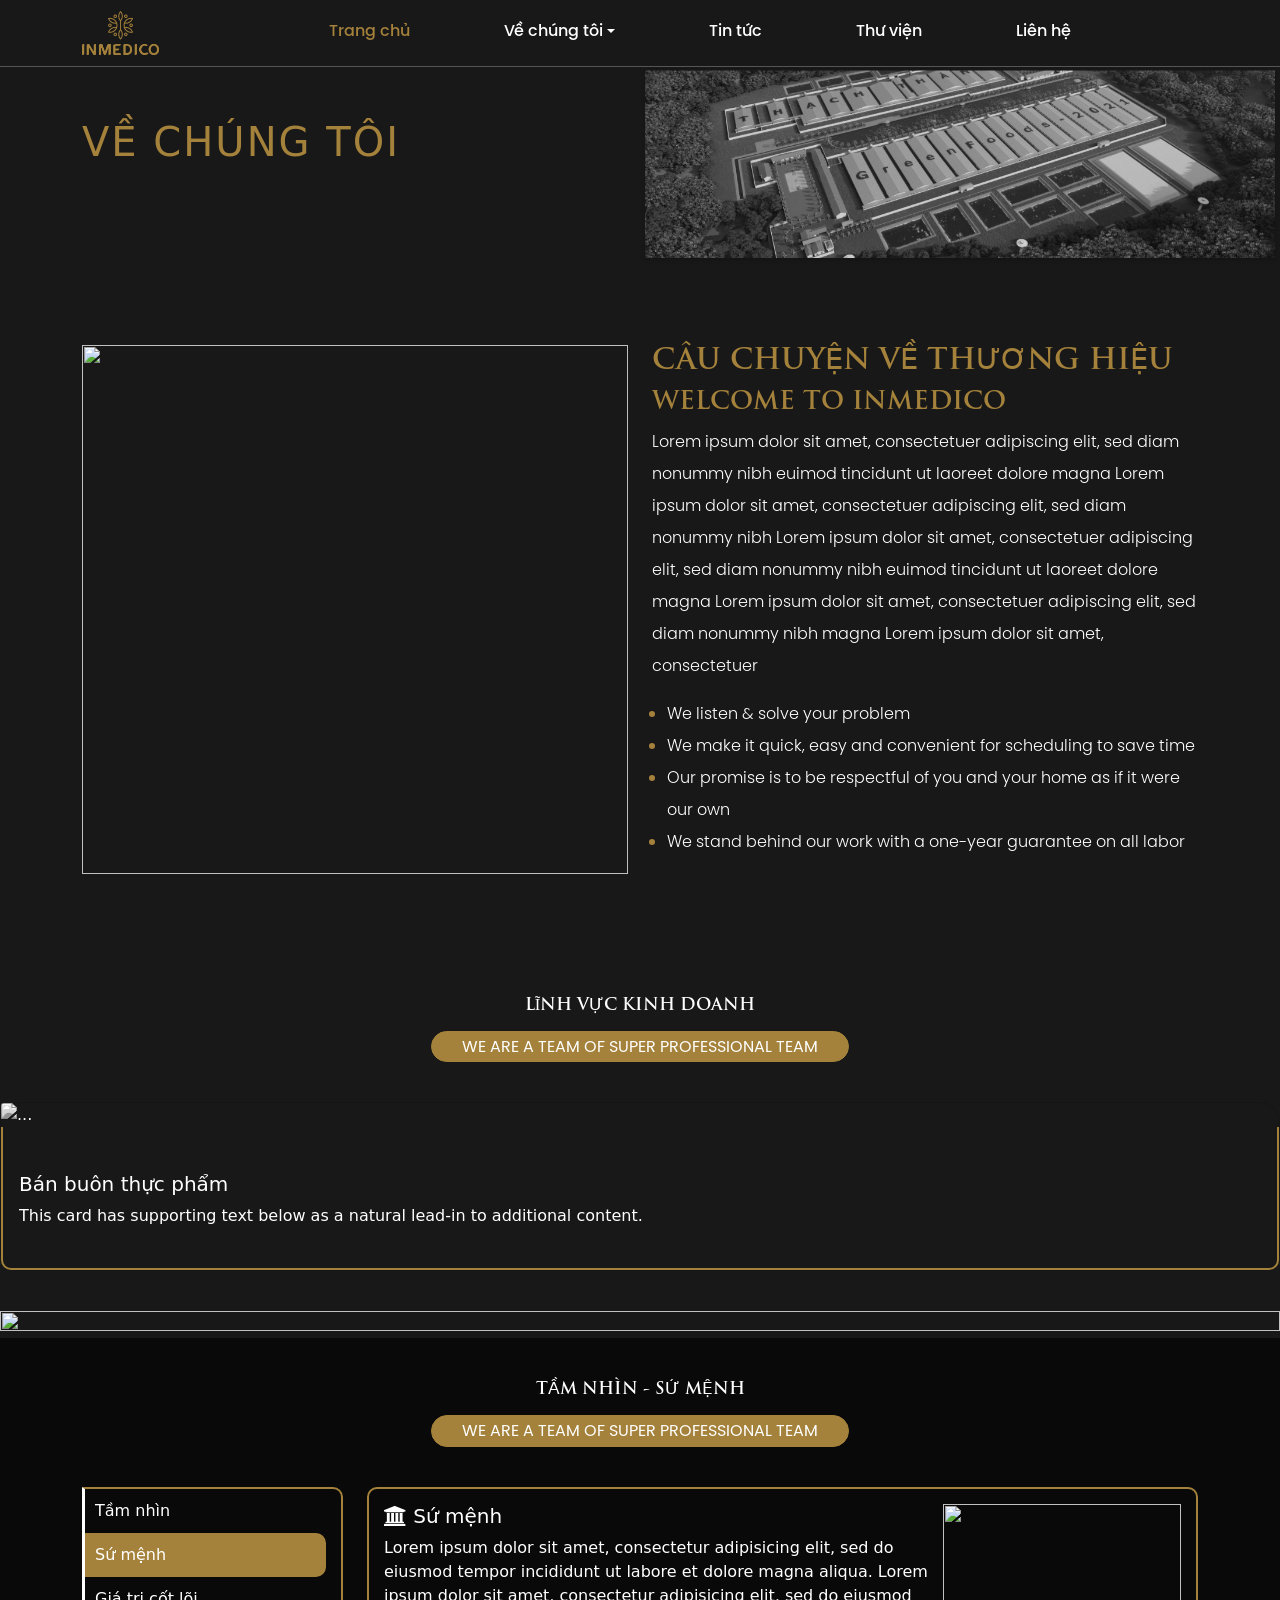
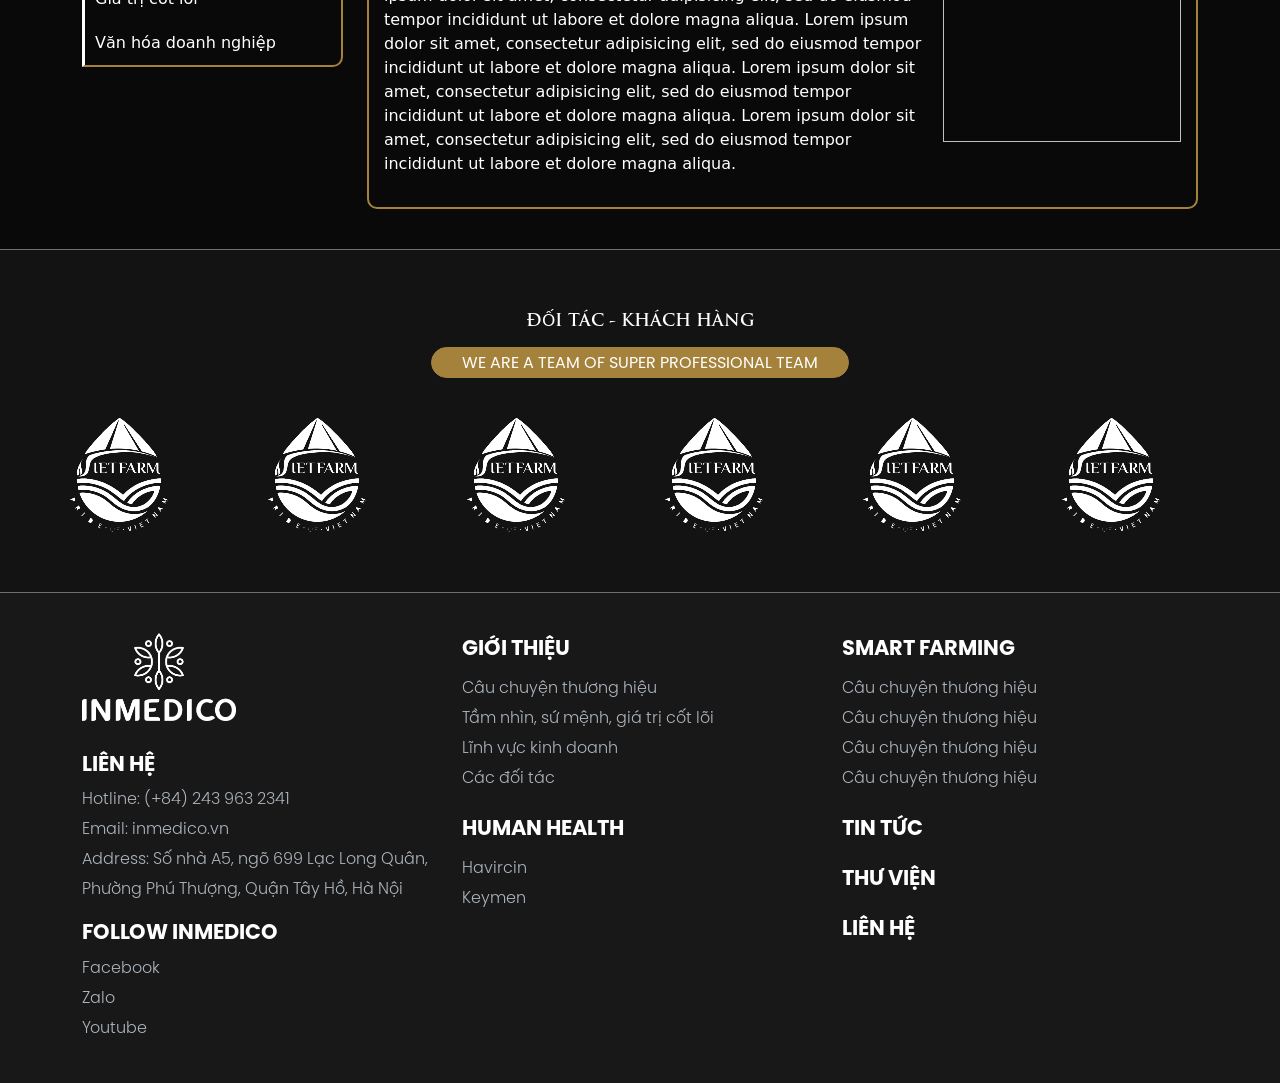
==== about.html @ ec713016 "Add files via upload" ====
<!DOCTYPE html>
<html lang="vi">
<head>
	<title>Inmedico</title>
	<meta charset="utf-8">
	<meta name="viewport" content="width=device-width, initial-scale=1, shrink-to-fit=no">

	<link href="css/bootstrap.min.css" rel="stylesheet" type="text/css" />
	<link href="css/font-awesome.css" rel="stylesheet" type="text/css" />  
	<link href="css/swiper-bundle.min.css" rel="stylesheet" type="text/css" />
	<link href="css/menu-clean.css" rel="stylesheet" type="text/css" />
	<link href="css/slick.css" rel="stylesheet" type="text/css" />
	<link href="css/style.css" rel="stylesheet" type="text/css" />
</head>

<body>

	<header>
		<section class="">
			<nav id="main-nav">
				<div class="container">
					<div class="row">

						<div class="col-md-2">
							<input id="main-menu-state" type="checkbox">
							<label class="main-menu-btn" for="main-menu-state">
								<span class="main-menu-btn-icon"></span>
							</label>
							<h1 class="nav-brand"><a href="#" class="text-white"><img src="images/logo.png" alt=""></a></h1>
						</div>

						<div class="col-md-10">
							<ul id="main-menu" class="sm sm-clean">
								<li class="current-menu-item"><a href="#!">Trang chủ</a></li>
								<li>
									<a href="#!">Về chúng tôi</a>
									<ul>
										<li><a href="#!">Thương hiệu</a></li>
										<li><a href="#!">Giá trị cốt lõi</a></li>
										<li><a href="#!">Lĩnh vực</a></li>
										<li><a href="#!">Đối tác</a></li>
									</ul>
								</li>     
								<li>
									<a href="#!">Tin tức</a>
								</li>
								<li><a href="#!">Thư viện</a></li>
								<li><a href="#!">Liên hệ</a></li>
							</ul>
						</div>
					</div>
				</div>
			</nav>    
		</section>
		<div class="clear"></div>
		<!-- End menu -->    
	</header>

	<main> 
		<section class="title-category">
			<div class="title-category-text">			
				<div class="container">					
					<h1>Về chúng tôi</h1>
				</div>
			</div>
			<div class="img-title"><img src="css/images/bg-about.png"></div>
		</section>
		<div class="clear"></div>
		<!-- End title-category -->

		<section class="box-about">
			<div class="container">
				<div class="row">
					<div class="col-md-6">
						<img src="images/img-about.png">
					</div>
					<div class="col-md-6">
						<h2>CÂU CHUYỆN VỀ THƯƠNG HIỆU</h2>
						<h3>WELCOME TO INMEDICO</h3>
						<p>
							Lorem ipsum dolor sit amet, consectetuer adipiscing elit, sed diam nonummy nibh euimod tincidunt ut laoreet dolore magna Lorem ipsum dolor sit amet, consectetuer adipiscing elit, sed diam nonummy nibh Lorem ipsum dolor sit amet, consectetuer adipiscing elit, sed diam nonummy nibh euimod tincidunt ut laoreet dolore magna Lorem ipsum dolor sit amet, consectetuer adipiscing elit, sed diam nonummy nibh magna Lorem ipsum dolor sit amet, consectetuer
						</p>
						<ul>
							<li>We listen & solve your problem</li>
							<li>We make it quick, easy and convenient for scheduling to save time</li>
							<li>Our promise is to be respectful of you and your home as if it were our own</li>
							<li>We stand behind our work with a one-year guarantee on all labor</li>
						</ul>
					</div>
				</div>
			</div>
		</section>
		<!-- End box-about -->

		<section class="box-lvkd">
			<div class="jumbotron-h">
				<div class="about">Lĩnh vực kinh doanh</div>
				<div class="title2">
					<div class="h5">WE are a TEAM OF SUPER PROFESSIONAL TEAM</div>
				</div>
			</div>	
			<div class="slide-lvkd">
				<div class="swiper mySwipercard-lvkd">
					<div class="swiper-wrapper">  
						<div class="swiper-slide">
							<div class="card h-100">								
								<img src="images/Veganic-Farming.png" class="card-img-top" alt="...">
								<div class="card-body">	
									<div class="img-body">
										<img src="css/images/Rectangle-362.png">
									</div>									
									<h5 class="card-title text-1line">Bán buôn thực phẩm</h5>
									<div class="card-text text-2line"><p>This card has supporting text below as a natural lead-in to additional content.</p></div>
								</div>
								<div class="card-footer"></div>
							</div>
						</div>
						<div class="swiper-slide">
							<div class="card h-100">								
								<img src="images/Veganic-Farming.png" class="card-img-top" alt="...">
								<div class="card-body">	
									<div class="img-body">
										<img src="css/images/Rectangle-362.png">
									</div>									
									<h5 class="card-title text-1line">Bán buôn thực phẩm</h5>
									<div class="card-text text-2line"><p>This card has supporting text below as a natural lead-in to additional content.</p></div>
								</div>
								<div class="card-footer"></div>
							</div>
						</div>          
						<div class="swiper-slide">
							<div class="card h-100">								
								<img src="images/Veganic-Farming.png" class="card-img-top" alt="...">
								<div class="card-body">	
									<div class="img-body">
										<img src="css/images/Rectangle-362.png">
									</div>									
									<h5 class="card-title text-1line">Bán buôn thực phẩm</h5>
									<div class="card-text text-2line"><p>This card has supporting text below as a natural lead-in to additional content.</p></div>
								</div>
								<div class="card-footer"></div>
							</div>
						</div>
						<div class="swiper-slide">
							<div class="card h-100">								
								<img src="images/Veganic-Farming.png" class="card-img-top" alt="...">
								<div class="card-body">	
									<div class="img-body">
										<img src="css/images/Rectangle-362.png">
									</div>									
									<h5 class="card-title text-1line">Nông nghiệp, Thực phẩm sạch</h5>
									<div class="card-text text-2line"><p>This card has supporting text below as a natural lead-in to additional content.</p></div>
								</div>
								<div class="card-footer"></div>
							</div>
						</div>
						<div class="swiper-slide">
							<div class="card h-100">								
								<img src="images/Veganic-Farming.png" class="card-img-top" alt="...">
								<div class="card-body">	
									<div class="img-body">
										<img src="css/images/Rectangle-362.png">
									</div>									
									<h5 class="card-title text-1line">Trồng cây lấy quả chứa dầu</h5>
									<div class="card-text text-2line"><p>This card has supporting text below as a natural lead-in to additional content.</p></div>
								</div>
								<div class="card-footer"></div>
							</div>
						</div>
						<div class="swiper-slide">
							<div class="card h-100">								
								<img src="images/Veganic-Farming.png" class="card-img-top" alt="...">
								<div class="card-body">	
									<div class="img-body">
										<img src="css/images/Rectangle-362.png">
									</div>									
									<h5 class="card-title text-1line">Hoạt động dịch vụ trồng trọt</h5>
									<div class="card-text text-2line"><p>This card has supporting text below as a natural lead-in to additional content.</p></div>
								</div>
								<div class="card-footer"></div>
							</div>
						</div>
						<div class="swiper-slide">
							<div class="card h-100">								
								<img src="images/Veganic-Farming.png" class="card-img-top" alt="...">
								<div class="card-body">	
									<div class="img-body">
										<img src="css/images/Rectangle-362.png">
									</div>									
									<h5 class="card-title text-1line">Trồng cây lâu năm khác</h5>
									<div class="card-text text-2line"><p>This card has supporting text below as a natural lead-in to additional content.</p></div>
								</div>
								<div class="card-footer"></div>
							</div>
						</div>
					</div>
				</div>
			</div>
		</section>
		<!-- End box-lvkd -->

		<section class="box-banner-about-1">
			<img src="css/images/about-doingu.jpg">
		</section>

		<section class="box-tnsm">
			<div class="container">
				<div class="jumbotron-h">
					<div class="about">TẦM NHÌN - sứ MỆNH</div>
					<div class="title2">
						<div class="h5">WE are a TEAM OF SUPER PROFESSIONAL TEAM</div>
					</div>
				</div>
				<div class="main-tnsm">
					<div class="row">

						<div class="col-md-3">
							<div class="list-title" role="tablist">
								<a data-bs-toggle="tab" href="#tabmenu0">Tầm nhìn</a>
								<a class="active" data-bs-toggle="tab" href="#tabmenu1">Sứ mệnh</a>
								<a data-bs-toggle="tab" href="#tabmenu2">Giá trị cốt lõi</a>
								<a data-bs-toggle="tab" href="#tabmenu3">Văn hóa doanh nghiệp</a>
							</div>
						</div>

						<div class="col-md-9">
							<div class="tab-content">
								<div id="tabmenu0" class="tab-pane fade">
									<div class="tab-pane-item">									
										<h5><i class="fa fa-university"></i> Tầm nhìn</h5>
										<p>Lorem ipsum dolor sit amet, consectetur adipisicing elit, sed do eiusmod tempor incididunt ut labore et dolore magna aliqua. Lorem ipsum dolor sit amet, consectetur adipisicing elit, sed do eiusmod tempor incididunt ut labore et dolore magna aliqua. Lorem ipsum dolor sit amet, consectetur adipisicing elit, sed do eiusmod tempor incididunt ut labore et dolore magna aliqua. Lorem ipsum dolor sit amet, consectetur adipisicing elit, sed do eiusmod tempor incididunt ut labore et dolore magna aliqua. Lorem ipsum dolor sit amet, consectetur adipisicing elit, sed do eiusmod tempor incididunt ut labore et dolore magna aliqua.</p>
									</div>
									<div class="tab-pane-item">
										<figure>
											<img src="images/y-nghia-cua-company.png">
										</figure>
									</div>
								</div>
								<div id="tabmenu1" class="tab-pane active">
									<div class="tab-pane-item">					
										<h5><i class="fa fa-university"></i> Sứ mệnh</h5>			
										<p>Lorem ipsum dolor sit amet, consectetur adipisicing elit, sed do eiusmod tempor incididunt ut labore et dolore magna aliqua. Lorem ipsum dolor sit amet, consectetur adipisicing elit, sed do eiusmod tempor incididunt ut labore et dolore magna aliqua. Lorem ipsum dolor sit amet, consectetur adipisicing elit, sed do eiusmod tempor incididunt ut labore et dolore magna aliqua. Lorem ipsum dolor sit amet, consectetur adipisicing elit, sed do eiusmod tempor incididunt ut labore et dolore magna aliqua. Lorem ipsum dolor sit amet, consectetur adipisicing elit, sed do eiusmod tempor incididunt ut labore et dolore magna aliqua.</p>
									</div>
									<div class="tab-pane-item">
										<figure>
											<img src="images/y-nghia-cua-company.png">
										</figure>
									</div>
								</div>
								<div id="tabmenu2" class="tab-pane fade">
									<div class="tab-pane-item">									
										<h5><i class="fa fa-university"></i> Giá trị cốt lõi</h5>
										<p>Lorem ipsum dolor sit amet, consectetur adipisicing elit, sed do eiusmod tempor incididunt ut labore et dolore magna aliqua. Lorem ipsum dolor sit amet, consectetur adipisicing elit, sed do eiusmod tempor incididunt ut labore et dolore magna aliqua. Lorem ipsum dolor sit amet, consectetur adipisicing elit, sed do eiusmod tempor incididunt ut labore et dolore magna aliqua. Lorem ipsum dolor sit amet, consectetur adipisicing elit, sed do eiusmod tempor incididunt ut labore et dolore magna aliqua. Lorem ipsum dolor sit amet, consectetur adipisicing elit, sed do eiusmod tempor incididunt ut labore et dolore magna aliqua.</p>
									</div>
									<div class="tab-pane-item">
										<figure>
											<img src="images/y-nghia-cua-company.png">
										</figure>
									</div>
								</div>
								<div id="tabmenu3" class="tab-pane fade">
									<div class="tab-pane-item">									
										<h5><i class="fa fa-university"></i> Văn hóa doanh nghiệp</h5>
										<p>Lorem ipsum dolor sit amet, consectetur adipisicing elit, sed do eiusmod tempor incididunt ut labore et dolore magna aliqua. Lorem ipsum dolor sit amet, consectetur adipisicing elit, sed do eiusmod tempor incididunt ut labore et dolore magna aliqua. Lorem ipsum dolor sit amet, consectetur adipisicing elit, sed do eiusmod tempor incididunt ut labore et dolore magna aliqua. Lorem ipsum dolor sit amet, consectetur adipisicing elit, sed do eiusmod tempor incididunt ut labore et dolore magna aliqua. Lorem ipsum dolor sit amet, consectetur adipisicing elit, sed do eiusmod tempor incididunt ut labore et dolore magna aliqua.</p>
									</div>
									<div class="tab-pane-item">
										<figure>
											<img src="images/y-nghia-cua-company.png">
										</figure>
									</div>
								</div>
							</div>
						</div>

					</div>
				</div>
			</div> <!-- end container -->
		</section>
		<!-- End box-tnsm -->

		<section class="kh-dt kh-dt2">
			<div class="container">
				<div class="row">

					<div class="jumbotron-h">
						<div class="about">ĐỐI tác - KHÁCH HÀNG</div>
						<div class="title2">
							<div class="h5">WE are a TEAM OF SUPER PROFESSIONAL TEAM</div>
						</div>
					</div>

					<div class="swiper mySwiper-kh">	
						<div class="swiper-wrapper">
							<div class="swiper-slide"><img src="images/kh-dt.png" alt="98x114"></div>
							<div class="swiper-slide"><img src="images/kh-dt.png" alt="98x114"></div>
							<div class="swiper-slide"><img src="images/kh-dt.png" alt="98x114"></div>
							<div class="swiper-slide"><img src="images/kh-dt.png" alt="98x114"></div>
							<div class="swiper-slide"><img src="images/kh-dt.png" alt="98x114"></div>
							<div class="swiper-slide"><img src="images/kh-dt.png" alt="98x114"></div>
						</div>
						<div class="swiper-button-next"></div>
						<div class="swiper-button-prev"></div>
					</div>  

				</div>
			</div>
		</section>
		<!-- End kh-dt -->

	</main>	

	<footer>
		<div class="container">
			<div class="row">
				<div class="col-md-4 col-sm-6">
					<div class="brand-bot">
						<img src="images/logo-bot.png">
					</div>
					<div class="content">
						<div class="h2">LIÊN HỆ</div>
						<p>Hotline: (+84) 243 963 2341</p>
						<p>Email: inmedico.vn</p>
						<p>Address: Số nhà A5, ngõ 699 Lạc Long Quân, Phường Phú Thượng, Quận Tây Hồ, Hà Nội</p>
						<div class="h2">FOLLOW INMEDICO</div>
						<p>Facebook</p>
						<p>Zalo</p>
						<p>Youtube</p>
					</div>
				</div>
				<div class="col-md-4 col-sm-6">
					<ul class="menu-footer">
						<li>
							<a href="#!">Giới thiệu</a>
							<ul>
								<li><a href="#!">Câu chuyện thương hiệu</a></li>
								<li><a href="#!">Tầm nhìn, sứ mệnh, giá trị cốt lõi</a></li>
								<li><a href="#!">Lĩnh vực kinh doanh</a></li>
								<li><a href="#!">Các đối tác</a></li>
							</ul>
						</li>
						<li>
							<a href="#!">Human Health</a>
							<ul>
								<li><a href="#!">Havircin</a></li>
								<li><a href="#!">Keymen</a></li>
							</ul>
						</li>
					</ul>
				</div>
				<div class="col-md-4 col-sm-6">
					<ul class="menu-footer">
						<li>
							<a href="#!">SMART FARMING</a>
							<ul>
								<li><a href="#!">Câu chuyện thương hiệu</a></li>
								<li><a href="#!">Câu chuyện thương hiệu</a></li>
								<li><a href="#!">Câu chuyện thương hiệu</a></li>
								<li><a href="#!">Câu chuyện thương hiệu</a></li>
							</ul>
						</li>
						<li>
							<a href="#!">Tin tức</a>
						</li>
						<li>
							<a href="#!">Thư viện</a>
						</li>
						<li>
							<a href="#!">Liên hệ</a>
						</li>
					</ul>
				</div>
			</div>
		</div>		
	</footer>

	<script type="text/javascript" src="js/jquery.min.js"></script>
	<script type="text/javascript" src="js/jquery.smartmenus.min.js"></script>
	<script type="text/javascript" src="js/bootstrap.bundle.min.js"></script>  
	<script type="text/javascript" src="js/swiper-bundle.min.js"></script>
	<script type="text/javascript" src="js/slick.min.js"></script>
	<script type="text/javascript" src="js/main.js"></script>
</body>
</html>
---- css/menu-clean.css ----
/*Start sm-core css*/
 .sm{box-sizing:border-box;position:relative;z-index:9999;-webkit-tap-highlight-color:rgba(0,0,0,0);}
 .sm,.sm ul,.sm li{display:block;list-style:none;margin:0;padding:0;line-height:normal;direction:ltr;text-align:left;}
 .sm-rtl,.sm-rtl ul,.sm-rtl li{direction:rtl;text-align:right;}
 .sm>li>h1,.sm>li>h2,.sm>li>h3,.sm>li>h4,.sm>li>h5,.sm>li>h6{margin:0;padding:0;}
 .sm ul{display:none;}
 .sm li,.sm a{position:relative;}
 .sm a{display:block;}
 .sm a.disabled{cursor:default;}
 .sm::after{content:"";display:block;height:0;font:0px/0 serif;clear:both;overflow:hidden;}
 .sm *,.sm *::before,.sm *::after{box-sizing:inherit;}
 /*End sm-core css*/


 /*Start sm-clean css*/
 .sm-clean {
  background: #eeeeee;
  border-radius: 5px;
}
.sm-clean a, .sm-clean a:hover, .sm-clean a:focus, .sm-clean a:active {
  padding: 13px 20px;
  /* make room for the toggle button (sub indicator) */
  padding-right: 58px;
  color: #555555;
  font-family: "Lucida Sans Unicode", "Lucida Sans", "Lucida Grande", Arial, sans-serif;
  font-size: 18px;
  font-weight: normal;
  line-height: 17px;
  text-decoration: none;
}
.sm-clean a.current {
  color: #D23600;
}
.sm-clean a.disabled {
  color: #bbbbbb;
}
.sm-clean a .sub-arrow {
  position: absolute;
  top: 50%;
  margin-top: -17px;
  left: auto;
  right: 4px;
  width: 34px;
  height: 34px;
  overflow: hidden;
  font: bold 16px/34px monospace !important;
  text-align: center;
  text-shadow: none;
  background: rgba(255, 255, 255, 0.5);
  border-radius: 5px;
}
.sm-clean a .sub-arrow::before {
  content: '+';
}
.sm-clean a.highlighted .sub-arrow::before {
  content: '-';
}
.sm-clean > li:first-child > a, .sm-clean > li:first-child > :not(ul) a {
  border-radius: 5px 5px 0 0;
}
.sm-clean > li:last-child > a, .sm-clean > li:last-child > *:not(ul) a, .sm-clean > li:last-child > ul, .sm-clean > li:last-child > ul > li:last-child > a, .sm-clean > li:last-child > ul > li:last-child > *:not(ul) a, .sm-clean > li:last-child > ul > li:last-child > ul, .sm-clean > li:last-child > ul > li:last-child > ul > li:last-child > a, .sm-clean > li:last-child > ul > li:last-child > ul > li:last-child > *:not(ul) a, .sm-clean > li:last-child > ul > li:last-child > ul > li:last-child > ul, .sm-clean > li:last-child > ul > li:last-child > ul > li:last-child > ul > li:last-child > a, .sm-clean > li:last-child > ul > li:last-child > ul > li:last-child > ul > li:last-child > *:not(ul) a, .sm-clean > li:last-child > ul > li:last-child > ul > li:last-child > ul > li:last-child > ul, .sm-clean > li:last-child > ul > li:last-child > ul > li:last-child > ul > li:last-child > ul > li:last-child > a, .sm-clean > li:last-child > ul > li:last-child > ul > li:last-child > ul > li:last-child > ul > li:last-child > *:not(ul) a, .sm-clean > li:last-child > ul > li:last-child > ul > li:last-child > ul > li:last-child > ul > li:last-child > ul {
  border-radius: 0 0 5px 5px;
}
.sm-clean > li:last-child > a.highlighted, .sm-clean > li:last-child > *:not(ul) a.highlighted, .sm-clean > li:last-child > ul > li:last-child > a.highlighted, .sm-clean > li:last-child > ul > li:last-child > *:not(ul) a.highlighted, .sm-clean > li:last-child > ul > li:last-child > ul > li:last-child > a.highlighted, .sm-clean > li:last-child > ul > li:last-child > ul > li:last-child > *:not(ul) a.highlighted, .sm-clean > li:last-child > ul > li:last-child > ul > li:last-child > ul > li:last-child > a.highlighted, .sm-clean > li:last-child > ul > li:last-child > ul > li:last-child > ul > li:last-child > *:not(ul) a.highlighted, .sm-clean > li:last-child > ul > li:last-child > ul > li:last-child > ul > li:last-child > ul > li:last-child > a.highlighted, .sm-clean > li:last-child > ul > li:last-child > ul > li:last-child > ul > li:last-child > ul > li:last-child > *:not(ul) a.highlighted {
  border-radius: 0;
}
.sm-clean li {
  border-top: 1px solid rgba(0, 0, 0, 0.05);
}
.sm-clean > li:first-child {
  border-top: 0;
}
.sm-clean ul {
  background: rgba(162, 162, 162, 0.1);
}
.sm-clean ul a, .sm-clean ul a:hover, .sm-clean ul a:focus, .sm-clean ul a:active {
  font-size: 16px;
  border-left: 8px solid transparent;
}
.sm-clean ul ul a,
.sm-clean ul ul a:hover,
.sm-clean ul ul a:focus,
.sm-clean ul ul a:active {
  border-left: 16px solid transparent;
}
.sm-clean ul ul ul a,
.sm-clean ul ul ul a:hover,
.sm-clean ul ul ul a:focus,
.sm-clean ul ul ul a:active {
  border-left: 24px solid transparent;
}
.sm-clean ul ul ul ul a,
.sm-clean ul ul ul ul a:hover,
.sm-clean ul ul ul ul a:focus,
.sm-clean ul ul ul ul a:active {
  border-left: 32px solid transparent;
}
.sm-clean ul ul ul ul ul a,
.sm-clean ul ul ul ul ul a:hover,
.sm-clean ul ul ul ul ul a:focus,
.sm-clean ul ul ul ul ul a:active {
  border-left: 40px solid transparent;
}

@media (min-width: 768px) {

 .sm-clean ul {
  position: absolute;
  width: 12em;
}

.sm-clean li {
  float: left;
}

.sm-clean.sm-rtl li {
  float: right;
}

.sm-clean ul li, .sm-clean.sm-rtl ul li, .sm-clean.sm-vertical li {
  float: none;
}

.sm-clean a {
  white-space: nowrap;
}

.sm-clean ul a, .sm-clean.sm-vertical a {
  white-space: normal;
}

.sm-clean .sm-nowrap > li > a, .sm-clean .sm-nowrap > li > :not(ul) a {
  white-space: nowrap;
}

/* ...end */
.sm-clean {
  padding: 0 10px;
  background: #eeeeee;
  border-radius: 100px;
}
.sm-clean a, .sm-clean a:hover, .sm-clean a:focus, .sm-clean a:active, .sm-clean a.highlighted {
  padding: 12px 12px;
  color: #555555;
  border-radius: 0 !important;
}
.sm-clean a:hover, .sm-clean a:focus, .sm-clean a:active, .sm-clean a.highlighted {
  color: #D23600;
}
.sm-clean a.current {
  color: #D23600;
}
.sm-clean a.disabled {
  color: #bbbbbb;
}
.sm-clean a.has-submenu {
  padding-right: 24px;
}
.sm-clean a .sub-arrow {
  top: 50%;
  margin-top: -2px;
  right: 12px;
  width: 0;
  height: 0;
  border-width: 4px;
  border-style: solid dashed dashed dashed;
  border-color: #555555 transparent transparent transparent;
  background: transparent;
  border-radius: 0;
}
.sm-clean a .sub-arrow::before {
  display: none;
}
.sm-clean li {
  border-top: 0;
}
.sm-clean > li > ul::before,
.sm-clean > li > ul::after {
  content: '';
  position: absolute;
  top: -18px;
  left: 30px;
  width: 0;
  height: 0;
  overflow: hidden;
  border-width: 9px;
  border-style: dashed dashed solid dashed;
  border-color: transparent transparent #bbbbbb transparent;
}
.sm-clean > li > ul::after {
  top: -16px;
  left: 31px;
  border-width: 8px;
  border-color: transparent transparent #fff transparent;
}
.sm-clean ul {
  border: 1px solid #bbbbbb;
  padding: 5px 0;
  background: #fff;
  border-radius: 5px !important;
  box-shadow: 0 5px 9px rgba(0, 0, 0, 0.2);
}
.sm-clean ul a, .sm-clean ul a:hover, .sm-clean ul a:focus, .sm-clean ul a:active, .sm-clean ul a.highlighted {
  border: 0 !important;
  padding: 10px 20px;
  color: #555555;
}
.sm-clean ul a:hover, .sm-clean ul a:focus, .sm-clean ul a:active, .sm-clean ul a.highlighted {
  background: #eeeeee;
  color: #D23600;
}
.sm-clean ul a.current {
  color: #D23600;
}
.sm-clean ul a.disabled {
  background: #fff;
  color: #cccccc;
}
.sm-clean ul a.has-submenu {
  padding-right: 20px;
}
.sm-clean ul a .sub-arrow {
  right: 8px;
  top: 50%;
  margin-top: -5px;
  border-width: 5px;
  border-style: dashed dashed dashed solid;
  border-color: transparent transparent transparent #555555;
}
.sm-clean .scroll-up,
.sm-clean .scroll-down {
  position: absolute;
  display: none;
  visibility: hidden;
  overflow: hidden;
  background: #fff;
  height: 20px;
}
.sm-clean .scroll-up:hover,
.sm-clean .scroll-down:hover {
  background: #eeeeee;
}
.sm-clean .scroll-up:hover .scroll-up-arrow {
  border-color: transparent transparent #D23600 transparent;
}
.sm-clean .scroll-down:hover .scroll-down-arrow {
  border-color: #D23600 transparent transparent transparent;
}
.sm-clean .scroll-up-arrow,
.sm-clean .scroll-down-arrow {
  position: absolute;
  top: 0;
  left: 50%;
  margin-left: -6px;
  width: 0;
  height: 0;
  overflow: hidden;
  border-width: 6px;
  border-style: dashed dashed solid dashed;
  border-color: transparent transparent #555555 transparent;
}
.sm-clean .scroll-down-arrow {
  top: 8px;
  border-style: solid dashed dashed dashed;
  border-color: #555555 transparent transparent transparent;
}
.sm-clean.sm-rtl a.has-submenu {
  padding-right: 12px;
  padding-left: 24px;
}
.sm-clean.sm-rtl a .sub-arrow {
  right: auto;
  left: 12px;
}
.sm-clean.sm-rtl.sm-vertical a.has-submenu {
  padding: 10px 20px;
}
.sm-clean.sm-rtl.sm-vertical a .sub-arrow {
  right: auto;
  left: 8px;
  border-style: dashed solid dashed dashed;
  border-color: transparent #555555 transparent transparent;
}
.sm-clean.sm-rtl > li > ul::before {
  left: auto;
  right: 30px;
}
.sm-clean.sm-rtl > li > ul::after {
  left: auto;
  right: 31px;
}
.sm-clean.sm-rtl ul a.has-submenu {
  padding: 10px 20px !important;
}
.sm-clean.sm-rtl ul a .sub-arrow {
  right: auto;
  left: 8px;
  border-style: dashed solid dashed dashed;
  border-color: transparent #555555 transparent transparent;
}
.sm-clean.sm-vertical {
  padding: 10px 0;
  border-radius: 5px;
}
.sm-clean.sm-vertical a {
  padding: 10px 20px;
}
.sm-clean.sm-vertical a:hover, .sm-clean.sm-vertical a:focus, .sm-clean.sm-vertical a:active, .sm-clean.sm-vertical a.highlighted {
  background: #fff;
}
.sm-clean.sm-vertical a.disabled {
  background: #eeeeee;
}
.sm-clean.sm-vertical a .sub-arrow {
  right: 8px;
  top: 50%;
  margin-top: -5px;
  border-width: 5px;
  border-style: dashed dashed dashed solid;
  border-color: transparent transparent transparent #555555;
}
.sm-clean.sm-vertical > li > ul::before,
.sm-clean.sm-vertical > li > ul::after {
  display: none;
}
.sm-clean.sm-vertical ul a {
  padding: 10px 20px;
}
.sm-clean.sm-vertical ul a:hover, .sm-clean.sm-vertical ul a:focus, .sm-clean.sm-vertical ul a:active, .sm-clean.sm-vertical ul a.highlighted {
  background: #eeeeee;
}
.sm-clean.sm-vertical ul a.disabled {
  background: #fff;
}
}
/*End sm-clean css*/

#main-nav {
  background: #eeeeee;
  float: left;
  width: 100%;
}

.nav-brand {
  float: left;
  margin: 0;
}

.nav-brand a {
  display: block;
  padding: 11px 11px 11px 0px;
  color: #333;
  font-family: 'Helvetica Neue', Helvetica, Arial, sans-serif;
  font-size: 22px;
  font-weight: normal;
  line-height: 17px;
  text-decoration: none;
}

#main-menu {
  clear: both;
  border-bottom: 0;
}

@media (min-width: 768px) {
  #main-menu {
    float: right;
    clear: none;
  }
}


/* Mobile menu toggle button */

.main-menu-btn {
  float: left;
  margin: 5px 10px;
  position: relative;
  display: inline-block;
  width: 29px;
  height: 29px;
  text-indent: 29px;
  white-space: nowrap;
  overflow: hidden;
  cursor: pointer;
  -webkit-tap-highlight-color: rgba(0, 0, 0, 0);
}


/* hamburger icon */

.main-menu-btn-icon,
.main-menu-btn-icon:before,
.main-menu-btn-icon:after {
  position: absolute;
  top: 50%;
  left: 2px;
  height: 2px;
  width: 24px;
  background: #333;
  -webkit-transition: all 0.25s;
  transition: all 0.25s;
}

.main-menu-btn-icon:before {
  content: '';
  top: -7px;
  left: 0;
}

.main-menu-btn-icon:after {
  content: '';
  top: 7px;
  left: 0;
}


/* x icon */

#main-menu-state:checked ~ .main-menu-btn .main-menu-btn-icon {
  height: 0;
  background: transparent;
}

#main-menu-state:checked ~ .main-menu-btn .main-menu-btn-icon:before {
  top: 0;
  -webkit-transform: rotate(-45deg);
  transform: rotate(-45deg);
}

#main-menu-state:checked ~ .main-menu-btn .main-menu-btn-icon:after {
  top: 0;
  -webkit-transform: rotate(45deg);
  transform: rotate(45deg);
}


/* hide menu state checkbox (keep it visible to screen readers) */

#main-menu-state {
  position: absolute;
  width: 1px;
  height: 1px;
  margin: -1px;
  border: 0;
  padding: 0;
  overflow: hidden;
  clip: rect(1px, 1px, 1px, 1px);
}


/* hide the menu in mobile view */

#main-menu-state:not(:checked) ~ #main-menu {
  display: none;
}

#main-menu-state:checked ~ #main-menu {
  display: block;
}

@media (min-width: 768px) {
  /* hide the button in desktop view */
  .main-menu-btn {
    position: absolute;
    top: -99999px;
  }
  /* always show the menu in desktop view */
  #main-menu-state:not(:checked) ~ #main-menu {
    display: block;
  }
}
/* End Mobile menu toggle button */

/*Start sm-clean customs*/
@media (min-width: 768px) {
  #main-menu {
    float: left;
  }
  .sm-clean {
    border-radius: 0;
  }
  .sm-clean ul {
    transform: scaleY(0);
    height: 0px; 
    transition: all .3s linear; 
    transform-origin: top; 
    overflow: hidden; 
    display: block !important;
    border-radius: 0 !important;
  }
  .sm-clean li:hover ul {
    transform: scaleY(1);
    height: auto;
  }
}

@media (max-width: 767px) {
  #main-menu {
    display: none;
  }
}
/*End sm-clean customs*/
---- css/style.css ----
*{margin:0;padding:0;-webkit-box-sizing:border-box;-moz-box-sizing:border-box;box-sizing:border-box}

img {
  width: 100%;
  height: 100%;
}

a {
    text-decoration: none;
}

html {
    /*overflow-x: hidden;*/
}

body {
    background: #181818;
    /*overflow-x: hidden;*/
    color: #fff;
}

@keyframes mymove {
  50% {transform: rotate(180deg);}
}

@font-face { 
  font-family: SVN-Poppins-Medium; 
  src: url(fonts/SVN-Poppins-Medium.otf); 
} 

@font-face { 
  font-family: SVN-Poppins-Light; 
  src: url(fonts/SVN-Poppins-Light.otf); 
} 

@font-face { 
  font-family: SVN-Poppins-Regular; 
  src: url(fonts/SVN-Poppins-Regular.otf); 
}

@font-face { 
  font-family: SVN-Poppins-Bold; 
  src: url(fonts/SVN-Poppins-Bold.otf); 
}

@font-face { 
  font-family: SVN-Poppins-SemiBold; 
  src: url(fonts/SVN-Poppins-SemiBold.otf); 
}

@font-face { 
  font-family: TrajanPro-Bold; 
  src: url(fonts/TrajanPro-Bold.otf); 
} 

.clear {
  clear: both;
}

.text-2line {
    display: -webkit-box; 
    -webkit-box-orient: vertical; 
    -webkit-line-clamp: 2;  
    overflow:hidden 
} 

.text-1line { 
    display: -webkit-box; 
    -webkit-box-orient: vertical; 
    -webkit-line-clamp: 1; 
    overflow:hidden 
} 

.show-mn {display: block !important;}

.h-auto {height: auto !important;}

.jumbotron-h {color: #fff;text-align: center;}
.jumbotron-h .about, .jumbotron-h .about p {
    text-transform: uppercase;
    font-family: TrajanPro-Bold;
    margin-bottom: 12px;
    font-size: calc(0.013*100vw);
}
.jumbotron-h .h2 {
    text-transform: uppercase;
    letter-spacing: 2px;
    font-size: calc(0.0235*100vw);
    color: #A5823B;
    font-family: TrajanPro-Bold;
}
.jumbotron-h hr {
    opacity: 1;
    border: 1px solid #A5823B;
    background: #A5823B;
    max-width: 200px;
    margin: 15px auto;
}
.jumbotron-h p {
    font-family: SVN-Poppins-Medium;
    font-size: 16px;
}
.jumbotron-h .title2 .h5 {
    background: #A5823B;
    color: #fff;
    border-radius: 30px;
    border: 1px solid #A5823B;
    width: max-content;
    margin: auto;
    font-size: 16px;
    text-transform: uppercase;
    padding: 5px 30px;
    font-family: SVN-Poppins-Regular;
}
@media (max-width: 767px) {
    .jumbotron-h .about {
        font-size: 18px;
    }
    .jumbotron-h .h2 {
        font-size: 28px;
    }
}

.card {
    background: transparent;
    border-radius: 20px;
}
.card a {
    color: #fff;
}
.card img {
   filter: grayscale(100%);
   -webkit-filter: grayscale(100%);
   -moz-filter: grayscale(100%);
   -ms-filter: grayscale(100%);
   -o-filter: grayscale(100%);
}
.card:hover img {
   filter: unset;
}
.card:hover a, .card:hover {
   background: #A5823B;
}
.card .card-body {
    border-left: 2px solid #A5823B;
    border-right: 2px solid #A5823B;
}
.card .card-footer {
    border: 2px solid #A5823B;
    border-top: none;
    border-bottom-right-radius: 20px;
    border-bottom-left-radius: 20px;
    background: transparent;
    padding-top: 0;
}
.card .img-body img {
    width: 50px;
    height: 5px;
}


/*start main-menu*/
#main-nav {
    background: #181818;
}

#main-nav .nav-brand img {
    max-width: calc(0.06 * 100vw);
}

#main-nav .sm-clean {
    background: #181818;
}
#main-nav .sm-clean ul {
    background: #0000008f;
}
#main-nav .sm-clean a {
    color: #FFFFFF;
    font-family: SVN-Poppins-Medium;
    font-size: 16px;
}
#main-nav .sm-clean a .sub-arrow {
    border-color: #ffffff transparent transparent transparent;
}
#main-nav .sm-clean li:hover > a {
    color: #A5823B;
}
#main-nav .sm-clean .current-menu-item > a {
    color: #A5823B;
}
#main-nav .sm-clean .current-menu-item a .sub-arrow {
    border-color: #A5823B transparent transparent transparent;
}
#main-nav .sm-clean li:hover > a .sub-arrow {
    border-color: #A5823B transparent transparent transparent;
}
#main-nav .main-menu-btn-icon, #main-nav .main-menu-btn-icon:before, #main-nav .main-menu-btn-icon:after {
    background: #fff;
}

.mySwiper1 .swiper-chevron-down a {
    color: #A5823B;
}

@media (min-width: 768px) {
    #main-nav .sm-clean {
        float: unset;
        display: flex;
        justify-content: space-around;
        align-items: center;
        height: calc(0.048*100vw);
    }
}
@media (max-width: 1024px) {
    #main-nav .sm-clean a {
        font-size: 11px;
    }
}
@media (max-width: 767px) {
    #main-nav .nav-brand {
        float: left;
    }
    #main-nav .nav-brand img {
        max-width: 100px;
    }
    .main-menu-btn {
        float: right;
        width: 50px;
        height: 50px;
        margin-top: 12px;
    }
    .main-menu-btn-icon, .main-menu-btn-icon:before, .main-menu-btn-icon:after {
        width: 50px;
    }
    .main-menu-btn-icon:before {
        top: -12px;
    }
    .main-menu-btn-icon:after {
        content: '';
        top: 12px;
        left: 0;
    }
    #main-nav .sm-clean a {
        font-size: 16px;
        padding-left: 0;
    }
}
/*end main-menu*/

/*start slide-main-h*/
.slide-main-h {
    padding-bottom: 100px;
    overflow: hidden;
}

.mySwiper1 .swiper-slide {
    overflow: hidden;
    max-height: 717px;
}

.mySwiper1 .swiper-slide video {
    width: 100%;
}

.mySwiper1 {
	overflow: visible;
	position: relative;
}
.mySwiper1 .swiper-pagination {
    bottom: -40px;
}
.mySwiper1 .swiper-pagination .swiper-pagination-bullet-active {
    background: #A5823B;
}
.mySwiper1 .swiper-pagination-bullet {
    background: #fff;
    opacity: 1;
}
.mySwiper1 .swiper-chevron-down {
    position: absolute;
    color: #A5823B;
    text-align: center;
    width: 100%;
    bottom: -80px;
}

.mySwiper1 .content .h2 {
    text-transform: uppercase;
    font-size: calc(0.03*100vw);
    font-weight: normal;
}

.mySwiper1 hr {
    max-width: calc(0.115*100vw);
    opacity: 1;
    border: 1px solid;
}

.mySwiper1 .content {
    color: #fff;
    position: absolute;
    z-index: 9999;
    top: 20%;
}

.mySwiper1 .content p {
    max-width: 669px;
    max-width: 40%;
    display: -webkit-box;
    -webkit-box-orient: vertical;
    -webkit-line-clamp: 6;
    overflow: hidden;
}
@media (max-width: 576px) {
    .mySwiper1 .content {
        display: none;
    }
}
/*End slide-main*/

/*Start box-health-h*/
.box-health-h {
    padding-top: 40px;
    padding-bottom: 280px;
    background: #0D0D0D;
    position: relative;
    overflow: hidden;
}

.box-health-h .slick-slide {
    margin: 15px;
    position: relative;
    visibility: hidden;
}

.box-health-h .slick-slide.slick-active {
    visibility: visible;
}

.box-health-h .slick-list {
    padding: 0 0 !important;
    overflow: visible;
    text-align: center;
}

.box-health-h .slick-track {
    display: flex;
    align-items: center;
}

.box-health-h .slick-slide img {
    width: 175px;
    height: 263px;
    max-width: 100%;
    max-height: 100%;
    margin: auto;
    object-fit: contain;
    transition: all 1s ease-out; 
}

.slide-health-h .slick-slide.slick-current img {    
    max-width: 100%;
    max-height: 100%;
    width: 452px;
    height: 364px;
    transition: all 1s ease-in; 
}

.slide-health-h  i.fa.fa-angle-left, i.fa.fa-angle-right {
    position: absolute;
    top: 41%;
    color: #A5823B;
    font-size: 60px;
}

.slide-health-h  .text-bot-hh {
    color: #A5823B;
    font-weight: bold;
    font-size: 18px;
    position: absolute;
    width: 100%;
    top: calc(100% + 100px);    
    visibility: hidden; 
    opacity: 0; 
    transition: all 2s; 
}

.slide-health-h  .ttct-sp {
    position: absolute;    
    top: calc(100% + 200px);
    width: 100%;
    visibility: hidden; 
    opacity: 0; 
    transition: all 2s; 
}

.slide-health-h .slick-current .text-bot-hh {
    visibility: visible; 
    opacity: 1; 
    top: calc(100% + 130px);
    transition: all 2s; 
}

.slide-health-h .slick-current .ttct-sp {
    visibility: visible; 
    opacity: 1; 
    top: calc(100% + 200px);
    transition: all 2s; 
}

.slide-health-h  .ttct-sp a {
    color: #A5823B;
    font-weight: bold;
    font-size: 16px;
    border: 2px solid;
    border-radius: 20px;
    padding: 5px 20px;
}

.slide-health-h .ttct-sp:hover a {
    color: #fff;
}

.slide-health-h {
    margin-top: 120px;
    z-index: 9;
}

.box-health-h .box-bg-hh {
    display: flex;
    justify-content: space-around;
}

.box-health-h .bg-hh {
    position: absolute;
    top: 260px;    
}

.box-health-h .bg-hh img {
    max-width: calc(0.34*100vw);
    animation: mymove 36s linear infinite; 
    -webkit-animation: mymove 36s linear infinite; 
    -moz-animation: mymove 36s linear infinite; 
    -ms-animation: mymove 36s linear infinite; 
    -o-animation: mymove 36s linear infinite; 
}

@media (min-width: 1400px) {
    .box-health-h .slick-slide.slick-current {
        width: 482px !important;
        height: 364px;
    }
    .box-health-h .slick-slide.slick-current img {
        height: 100%;
    }
}

@media (max-width: 1400px) {
    .slide-health-h .slick-current .text-bot-hh {
        top: calc(100% + 90px);
    }
    .slide-health-h .slick-current .ttct-sp {
        top: calc(100% + 160px);
    }
}

@media (max-width: 1199px) {
    .slide-health-h {
        margin-top: 50px;
    }
    .slide-health-h .slick-current .text-bot-hh {
        top: calc(100% + 60px);
        font-size: 15px;
    }

    .slide-health-h .slick-current .ttct-sp {
        top: calc(100% + 110px);
    }

    .slide-health-h .slick-current .ttct-sp a {
        font-size: 14px;
    }

}

@media (max-width: 1100px) {
    .box-health-h {
        padding-bottom: 160px;
    }

    .slide-health-h .slick-current .text-bot-hh {
        top: calc(100% + 30px);
    }

    .slide-health-h .slick-current .ttct-sp {
        top: calc(100% + 80px);
    }
}

@media (max-width: 991px) {
    .box-health-h {
        padding-bottom: 160px;
    }

    .slide-health-h .slick-current .ttct-sp {
        top: calc(100% + 80px);
    }

    .slide-health-h {
        margin-top: 30px;
    }

    .box-health-h .slick-slide img {
        max-width: 125px;
        max-height: 187px;
    }

    .slide-health-h .slick-current .text-bot-hh {
        top: calc(100% + 10px);
    }

    .box-health-h .pull-right {
        margin-right: 25px;
    }

    .slide-health-h .slick-current .ttct-sp a {
        font-size: 11px;
    }
}

@media (max-width: 767px) {
    .slide-health-h {
        margin-top: 0px;
        z-index: 9;
    }

    .box-health-h .bg-hh {
        top: 200px;
    }

    .slide-health-h .slick-slide.slick-current img {
        padding: 0 15px;
    }

    .box-health-h .bg-hh img {
        max-width: 100%;
    }

    .slide-health-h .slick-current .text-bot-hh {
        top: calc(100% + 30px);
    }
}

@media (max-width: 415px) {
    .box-health-h .bg-hh {
        top: 315px;
        width: 340px;
    }

    .slide-health-h .slick-slide.slick-current img {
        width: 300px;
    }
}
/*End slide-health-h*/

/*Start farming-h*/
.farming-h {
    background: url(images/Mask-Group-38.png);
    padding-top: 40px;
    padding-bottom: 40px;
}
.farming-h .btn-chosen-products {
    color: #A5823B;
    border: 2px solid #A5823B;
    padding: 5px 30px;
    font-size: 18px;
    font-weight: bold;
    letter-spacing: 2px;
    width: max-content;
    border-radius: 29px;
    margin: 30px auto;
}

.farming-h .box-card {
    width: 100%;
    margin-top: 60px;
    position: relative;
}

.farming-h .box-card .box-item {
    height: 750px;
    width: 750px;
    margin: auto;
    max-width: 100%;
    position: relative;
}

.farming-h .box-card .item {
    position: absolute;
    border: 2px solid #A5823B;
    border-radius: 50%;
    padding: 24px;
    width: 198px;
    height: 198px;
    text-align: center;
    display: flex;
    flex-direction: column;
    justify-content: space-around;
    align-content: space-around;
    align-items: center;
    filter: unset;
    transition: -webkit-filter .3s linear;
    z-index: 2;
    background: #141513;
}

.box-card .item img {
    object-fit: contain;
    margin-bottom: 20px;
    width: 136px;
    height: 74px;
}
.farming-h .box-card figure {
    margin: 0;
}

.farming-h .box-card .item p {
    margin: 0;
    font-size: 14px;
    line-height: 1.2;
    font-family: SVN-Poppins-Medium;
}

.farming-h .box-card .item a {
    color: #A5823B;
}

.bg-farming-h .item1 {
    position: absolute;
    top: 95px;
    z-index: 1;
    animation: mymove 36s linear infinite;
    -webkit-animation: mymove 36s linear infinite;
    -moz-animation: mymove 36s linear infinite;
    -ms-animation: mymove 36s linear infinite;
    -o-animation: mymove 36s linear infinite;
}

.bg-farming-h .item2 {
    position: absolute;
    top: 300px;
    z-index: 1;
}

.bg-farming-h {
    display: flex;
    justify-content: space-around;
}

.farming-h .box-card .item:nth-child(1) {
    left: calc(50% - 99px);
}

.farming-h .box-card .item:nth-child(2) {
    top: 220px;
    right: 0px;
}

.farming-h .box-card .item:nth-child(3) {
    bottom: 45px;
    right: 80px;
}

.farming-h .box-card .item:nth-child(4) {
    bottom: 45px;
    left: 80px;
}

.farming-h .box-card .item:nth-child(5) {
    top: 220px;
    left: 0px;
}

.farming-h .box-card .item:hover a {
    color: #fff;
}

.farming-h .box-card .item:hover img {
    filter: brightness(100) saturate(0);
}

.farming-h .box-card .item:hover {
    background: #A5823B;
}

@media (max-width: 767px) {
    .farming-h .box-card .box-item {
        height: 500px;
        width: 500px;
    }

    .farming-h .box-card .item {
        width: 150px;
        height: 150px;
    }

    .box-card .item img {
        width: 100px;
        height: 54px;
    }

    .bg-farming-h .item1 {
        top: 60px;
        width: 420px;
    }

    .bg-farming-h .item2 {
        top: 225px;
        width: 100px;
    }

    .farming-h .box-card .item:nth-child(1) {
        left: calc(50% - 75px);
    }

    .farming-h .box-card .item:nth-child(2) {
        top: 165px;
    }

    .farming-h .box-card .item:nth-child(5) {
        top: 165px;
    }

    .farming-h .box-card .item:nth-child(3) {
        bottom: 0px;
        right: 40px;
    }

    .farming-h .box-card .item:nth-child(4) {
        bottom: 0px;
        left: 40px;
    }
}

@media (max-width: 430px) {
    .farming-h .box-card .item {
        width: 120px;
        height: 120px;
        padding: 10px;
    }

    .bg-farming-h .item1 {
        width: 350px;
    }

    .bg-farming-h .item2 {
        top: 195px;
        width: 80px;
    }

    .farming-h .box-card .item img {
        width: 80px;
        height: 44px;
        margin: 0;
    }

    .farming-h .box-card .item p {
        margin-top: 5px;
    }

    .farming-h .box-card .item:nth-child(1) {
        left: calc(50% - 60px);
    }

    .farming-h .box-card .box-item {
        width: 100vw;
        height: 100vw;
    }

    .farming-h .box-card .item:nth-child(2) {
        top: 145px;
    }

    .farming-h .box-card .item:nth-child(5) {
        top: 145px;
    }
}

@media (max-width: 393px) {
    .farming-h .box-card .item:nth-child(2) {
        top: 130px;
    }

    .farming-h .box-card .item:nth-child(3) {
        /* top: 135px; */
    }

    .farming-h .box-card .item:nth-child(5) {
        top: 130px;
    }
}
/*End farming-h*/


/*Start why choosen*/
.why-choosen ul {
    list-style: none;
    padding-left: 0;
    display: grid;
    grid-template-columns: auto auto;
    gap: 40px;
    grid-column-gap: 400px;
}

.why-ct, .why-ct p {
    font-family: SVN-Poppins-Regular;
    font-size: 16px;
}

.why-choosen {
    background: #090909;
    padding: 40px 0;
    position: relative;
}
.why-choosen .text-left {
    text-align: left;
}
.why-choosen .text-right {
    text-align: right;
}
.why-choosen .why-stt {
    padding: 10px 15px;
    background: #A5823B;
    border-radius: 50%;
    margin-top: -10px; 
}
.why-choosen .why-tit {
    color: #A5823B;
    font-size: 18px;
    text-transform: uppercase;
}

.why-choosen ul li:nth-child(2n+1) {
    text-align: left;
}

.why-choosen ul li:nth-child(2n+2) {
    text-align: right;
}

.why-choosen ul li:nth-child(2n+1) .why-stt {
    float: left;
    margin-right: 15px;
}

.why-choosen ul li:nth-child(2n+2) .why-stt {
    float: right;
    margin-left: 15px;
}

.why-choosen ul li .content {
    float: left;
    width: calc(100% - 63px);
}

.box-content {
    margin-top: 120px;
}
.box-content .bg-why {
    position: absolute;
    background: url(images/bg-why.png) no-repeat center / contain;
    bottom: 0;
    left: 42%;
    width: calc(0.16*100vw);
    height: calc(0.26*100vw);
}

@media (max-width: 1199px) {
    .box-content .bg-why {
        display: none;
    }
    .box-content {
        margin-top: 60px;
    }
    .why-choosen ul {
        grid-column-gap: 40px;
    }
}
/*End why choosen*/

/*Start kh-dt*/
.kh-dt {
    padding: 30px 0;
    background: #A5823B;
}

.kh-dt p {
    margin-bottom: 0;
    font-family: SVN-Poppins-SemiBold;
}
.kh-dt img {
    max-width: 98px;
}
@media(min-width: 992px) {
    .kh-dt p {
        font-size: calc(0.0198*100vw);
    }
}
@media (max-width: 767px) {
    .mySwiper-kh {
        padding-top: 5px;
    }

    .kh-dt {
        padding: 10px 0;
    }
}
@media (max-width: 576px) {
    .kh-dt p {
        display: none;
    }
}
/*End kh-dt*/

/*start footer*/
footer {
    padding: 40px 0;
    color: #fff;
}

.brand-bot {
    margin-bottom: 30px;
}

.brand-bot img {
    max-width: calc(0.12*100vw);
}

footer .menu-footer a {color: #fff;line-height: 30px;}

footer ul {padding-left: 0;list-style: none;}

footer .menu-footer > li {margin-bottom: 20px;}

footer .menu-footer > li > a {
    text-transform: uppercase;
    font-size: 21px;
    font-family: 'SVN-Poppins-Bold';
}
footer {
    padding: 40px 0;
}
footer .menu-footer li ul li a {
    color: #adb5bd;
    font-family: 'SVN-Poppins-Light';
}
footer .menu-footer a:hover {
    color: #A5823B;
}

footer .content p {
    margin-bottom: 0;
    line-height: 30px;
    color: #adb5bd;
    font-family: SVN-Poppins-Light;
    font-size: 16px;
}

footer .content .h2 {
    margin-top: 15px;
    font-size: 21px;
    font-family: SVN-Poppins-Bold;
}

footer .share-news-d {
    margin-top: 15px;
}

footer .share-news-d span {
    margin-right: 20px;
}

footer .menu-footer li ul {
    margin-top: 10px;
}

@media (max-width: 767px) {    
    .brand-bot img {
        max-width: 100px;
    }
}
/*end footer*/


/*start category*/
.sx-post {
    display: flex;
    gap: 10px;
    justify-content: flex-end;
    margin-bottom: 20px;
}
.sx-post .text {
    font-size: 16px;
}
.sx-post .form-select {
    padding: 3px 40px 3px 15px;
    font-size: 14px;
}

.title-category {
    /*background: url('images/bg-tin-tuc.png') no-repeat right, url('images/Mask-Group-40.png') no-repeat left;*/
}

.title-category h2, .title-category h1 {
    color: #A5823B;
    text-transform: uppercase;
    letter-spacing: 2px;
    position: absolute;
    margin-top: calc(0.04*100vw);
}

.title-category .img-title {
    width: 50%;
    float: right;
}

@media (max-width: 1399px) {
    .title-category {
        border-top: 1px solid #555555;
    }
}

@media (max-width: 767px) {
    .title-category .img-title {
        display: none;
    }

    .title-category {
        height: 65px;
    }
}
.product-c {
    color: #fff;
    padding-top: 40px;
    padding-bottom: 40px;
    background: #090909;
}
.product-c .progress {
    height: 1px;
    background-color: #adb5bd;
    margin: 15px 0;
    overflow: visible;
}
.product-c .progress-bar {
    background: #A5823B;
    height: 3px;
    margin-top: -1px;
}
.product-c ul {
    padding-left: 0;
    list-style: none;
    line-height: 30px;
}
.product-c ul a {
    color: #fff;
}
.product-c .menu-product-cat > li {
    position: relative;
    border-bottom: 1px solid #adb5bd;
    padding: 5px 0px;
}
.product-c .menu-product-cat li i.fa {
    position: absolute;
    right: 15px;
    top: 15px;
}
.product-c ul li ul {
    overflow: hidden;
    max-height: 0;
    transition: max-height 1s ease-out;
}
.product-c ul li .show {
    max-height: 600px;
    transition: max-height 1.5s ease-out;
}
.list-product-c {
    padding-top: 15px;
}
.list-product-c .card {
    background: transparent;
}
.list-product-c .card .card-body {
    padding-left: 0;
    padding-right: 0;
    border: none;
}
.list-product-c .card .card-footer {
    padding-left: 0;
    padding-right: 0;
    background: transparent;
    border: none;
}
.list-product-c .card-text {
    display: -webkit-box;
    -webkit-box-orient: vertical;
    -webkit-line-clamp: 2;
    overflow:
    hidden;
}
.list-product-c .card .card-title {
    margin-bottom: 20px;
}
.list-product-c .card a {
    color: #fff;
}
.list-product-c .card .card-title a {
    display: -webkit-box;
    -webkit-box-orient: vertical;
    -webkit-line-clamp: 2;
    overflow: hidden;
}
.list-product-c .card .card-img-top {
    height: 100%;
    object-fit: cover;
    filter: none;
}
.list-product-c .card:hover a, .list-product-c .card:hover .card-text {
    color: #A5823B;
}
.list-product-c .card:hover a, .list-product-c .news-c .card:hover {
    background: unset;
}

.ptr-category {
    margin: 30px 0;
}
.ptr-category .pagination {
    justify-content: center;
}
.ptr-category .pagination .page-numbers {
    padding: 5px 12px 5px 12px;
    border: 1px solid #A5823B;
    border-radius: 50%;
    margin: 0 5px;
    color: #A5823B;
}
.ptr-category .prev.page-numbers, .ptr-category .next.page-numbers {
    border-radius: 20px;
}
.ptr-category .pagination .page-numbers:hover, .ptr-category .pagination .page-numbers.current {
    color: #fff;
    background: #A5823B;
}
/*end category*/


/*start category news*/
.news-c {
    padding-top: 40px;
    padding-bottom: 40px;
    color: #fff;
    background: #090909;
}

.news-c .card-time {
    margin-bottom: 10px;
}

.news-c .card-time span {
    margin-right: 15px;
}

/*end category news*/

/*start category media*/
.media-c-body {
    display: grid;
    grid-template-columns: auto auto auto auto auto auto;
    gap: 30px;
}

.content-news-d {
    margin-top: 20px;
}

.media-c {
    padding-top: 40px;
    padding-bottom: 40px;
    background: #090909;
}

.media-c-body .card .card-time span {
    margin-right: 15px;
}

@media (min-width: 992px) {
    .media-c-body .col-media-c:nth-child(5n+1) {
        grid-column: 1 / 3;
    }

    .media-c-body .col-media-c:nth-child(5n+2) {
        grid-column: 3 / 5;
    }

    .media-c-body .col-media-c:nth-child(5n+3) {
        grid-column: 5 / 7;
    }

    .media-c-body .col-media-c:nth-child(5n+4) {
        grid-column: 1 / 4;
    }

    .media-c-body .col-media-c:nth-child(5n+5) {
        grid-column: 4 / 7;
    }
}

.media-c-body .card {
    background: transparent;
    color: #fff;
}

.media-c-body .card a {
    color: #fff;
}

.media-c-body .card .card-time {
    margin-bottom: 15px;
}

.media-c-body .card .card-footer {
    background: transparent;
    border: 2px solid #A5823B;
    border-bottom-left-radius: 20px;
    border-bottom-right-radius: 20px;
    border-top: none;
    padding-top: 0;
    padding-bottom: 20px;
}

.media-c-body .card .card-body {
    border-left: 2px solid #A5823B;
    border-right: 2px solid #A5823B;
}

.media-c-body .card .card-img-top {
    filter: grayscale(100%);
    -webkit-filter: grayscale(100%);
    -moz-filter: grayscale(100%);
    -ms-filter: grayscale(100%);
    -o-filter: grayscale(100%);
}

.media-c-body .card:hover {
    background: #A5823B;
}

.media-c-body .card:hover .card-img-top {
    filter: unset;
}

@media (max-width: 991px) {
    .media-c-body {
        grid-template-columns: auto auto;
        gap: 20px;
    }
}

@media (max-width: 576px) {
    .media-c-body {
        grid-template-columns: auto;
        gap: 20px;
    }
}
/*end category media*/



/*start detail news*/
.news-d {
    padding: 40px 0;
    background: #090909;
}

.news-d .box-date {
    margin-bottom: 20px;
}

.news-d .box-date .author {
    font-weight: 700;
    margin-right: 20px;
    font-size: 14px;
}

.news-d .title-news-d {
    color: #A5823B;
    margin-bottom: 20px;
}

.share-news-d {
    margin-top: 40px;
}

.share-news-d .box-share {
    border-top: 2px solid #A5823B;
    width: max-content;
    padding-top: 15px;
    display: flex;
    gap: 10px;
}

.share-news-d img {
    max-width: 24px;
}

/*comment*/
.news-comment {
    padding: 40px 0;
    background: #090909;
}

.box-comment {
    padding: 20px;
    border-radius: 10px;
    border: 1px solid #707070;
}

.box-comment .title-reply img {
    max-width: 48px;
    margin-right: 15px;
}

.box-comment .title-reply {
    font-size: 20px;
    font-weight: bold;
    margin-bottom: 20px;
}

.comment-form-comment label {
    display: block;
}

.comment-form-comment label textarea#comment {
    width: 100%;
    border: 2px solid #A5823B;
    border-radius: 10px;
    padding: 10px;
    background: #000;
}

.bot-comment {
    display: flex;
    gap: 20px;
    justify-content: space-between;
}

.bot-comment input[type="submit"] {
    padding: 0px 15px;
    border-radius: 10px;
    background: transparent;
    color: #A5823B;
    border: 2px solid;
}

.bot-comment input[type="submit"]:hover {
    color: #fff;
    background: #A5823B;
    border: 2px solid #A5823B;
}

.comment-author img.avatar {
    max-width: 52px;
    margin-right: 15px;
    border-radius: 50%;
}

.comment-author cite.fn a {
    color: #fff;
}

.comment-author {
    float: left;
    display: flex;
    margin-right: 20px;
    align-items: center;
}

.comment-author span.says {
    display: none;
}

.comment-meta.commentmetadata {
    float: left;
    margin-top: 10px;
}

.comment-body p {
    float: left;
    margin-top: 15px;
    margin-bottom: 10px;
    width: 100%;
}

.box-comment .comment-body .reply {
    float: left;
}

.box-comment li.comment {
    float: left;
    clear: both;
    padding-bottom: 30px;
    margin-bottom: 30px;
    width: 100%;
    border-bottom: 1px solid #707070;
}

.box-comment li.comment:last-child {
    border: none;
    margin-bottom: 0;
}

.box-comment ul {
    list-style: none;
    padding-left: 0;
    margin-top: 40px;
}

.comment-author cite.fn {
    min-width: max-content;
}

.comment-meta.commentmetadata a {
    color: #fff;
}

.comment-meta.commentmetadata .comment-edit-link {
    display: none;
}

.comment-reply-link {
    color: #fff;
}

.comment-reply-link:hover {
    color: #A5823B;
}
/*end comment*/

.news-other {
    padding: 40px 0;
    background: #090909;
    position: relative;
}
.news-other .title-news-other {
    text-transform: uppercase;
    font-size: 28px;
    margin-bottom: 20px;
    color: #A5823B;
    font-weight: bold;
}
.news-other .card .card-body {
    padding-bottom: 0;
}
.news-other .card .card-footer {
    padding-bottom: 20px;
}


.news-other .swiper-button-next {
    position: absolute;
    right: 60px;
    max-width: 22px;
}
.news-other .swiper-button-prev {
    position: absolute;
    left: 50px;
}
.news-other .swiper-button-next:after, .news-other .swiper-button-prev:after {
    content: none;
}

.news-other .swiper-button-next, .news-other .swiper-button-prev {
    color: #A5823B;
    font-size: 32px;
}

.news-other .swiper-button-next.swiper-button-disabled, .news-other .swiper-button-prev.swiper-button-disabled {
    color: #fff;
    opacity: 1;
}

@media (max-width: 1199px) {
    .news-other .swiper-button-next, .news-other .swiper-button-prev {
        display: none;
    }
}

/*end detail news*/


/*start contract*/
.box-contract h2 {
    color: #A5823B;
    text-transform: uppercase;
    font-size: 25px;
    font-family: TrajanPro-Bold;
    margin-bottom: 30px;
    margin-top: 40px;
}

.box-contract .text-lh .icon-lh i.fa.fa-phone {
    color: #A5823B;
    font-size: 32px;
    border: 2px solid;
    border-radius: 50%;
    padding: 7px 10px;
}

.text-lh {
    display: flex;
    gap: 15px;
    margin-bottom: 15px;
}

.box-contract {
    background: #090909;
    padding-bottom: 40px;
}

.text-lh .text-r p {
    margin-bottom: 0;
}

.box-contract iframe {
    width: 100%;
    height: 225px;
}

.box-contract input {
    padding: 10px;
    border-radius: 5px;
    border: 1px solid #707070;
    background: transparent;
    color: #fff;
}

.box-contract form {
    display: grid;
    gap: 15px;
    grid-template-columns: auto auto;
}

.box-contract textarea.content {
    grid-column: 1/3;
    padding: 10px;
    border-radius: 5px;
    border: 1px solid #707070;
    background: transparent;
    height: 228px;
    color: #fff;
}

.text-adress p {
    margin-bottom: 10px;
}

.box-contract .box-submit .btn {
    color: #A5823B;
    border: 2px solid;
    border-radius: 10px;
    padding: 5px 15px;
}

.box-contract .box-submit .btn:hover {
    color: #fff;
    background: #A5823B;
    border: 2px solid #A5823B;
}

@media (max-width: 767px) {
    .box-contract form {
        margin-top: 20px;
    }
}

@media (max-width: 576px) {
    .box-contract form {
        grid-template-columns: auto;
    }
    .box-contract textarea.content {
        grid-column: unset;
        height: 200px;
    }
}
/*end contract*/


/*start about*/
.box-about {
    padding-top: 80px;
    padding-bottom: 40px;
    background: #090909;
    font-family: 'SVN-Poppins-Light';
    line-height: 2;
    background: url('images/feature-three-shape.png') no-repeat top right;
}

.box-about h2 {
    color: #A5823B;
    font-size: 29px;
    font-family: TrajanPro-Bold;
}

.box-about h3 {
    color: #A5823B;
    font-size: 25px;
    font-family: TrajanPro-Bold;
}

.box-about ul li::marker {
    color: #A5823B;
}

.box-about ul {
    padding-left: 15px;
}

.box-lvkd {
    padding-top: 80px;
    padding-bottom: 40px;
}

.slide-lvkd {
    margin-top: 40px;
}

.box-lvkd .card .img-body img {
    filter: unset;
}

.box-lvkd .card:hover .img-body img {
    filter: brightness(100) saturate(0);
}

.box-lvkd .img-body {
    margin-top: -5px;
    margin-bottom: 10px;
}

/*start box-tnsm about-page*/
.box-tnsm {
    background: #090909;
    padding-top: 40px;
    padding-bottom: 40px;
}

.box-tnsm .main-tnsm {
    margin-top: 40px;
}

.box-tnsm .main-tnsm .list-title {
    display: flex;
    flex-direction: column;
    padding-right: 15px;
    padding-left: 0;
    border: 2px solid #A5823B;
    border-left: 3px solid #fff;
    border-top-right-radius: 10px;
    border-bottom-right-radius: 10px;
}

.box-tnsm .main-tnsm .list-title a {
    padding: 10px;
    color: #fff;
}

.box-tnsm .main-tnsm .list-title a:last-child {
    border: none;
}

.box-tnsm .main-tnsm .list-title a.active {
    background: #A5823B;
    border-top-right-radius: 10px;
    border-bottom-right-radius: 10px;
    border: none;
}

.box-tnsm .main-tnsm .list-title a:hover {
    background: #A5823B;
    background: #A5823B;
    border-top-right-radius: 10px;
    border-bottom-right-radius: 10px;
    border: none;
}

.box-tnsm .main-tnsm .tab-content {
    border: 2px solid #A5823B;
    padding: 15px;
    border-radius: 10px;
}

.box-tnsm .main-tnsm .tab-content .tab-pane.active {
    display: flex;
    gap: 15px;
}

.box-tnsm .main-tnsm .tab-content figure {
    margin: 0;
}

.box-tnsm .main-tnsm .tab-content .tab-pane-item:nth-child(2) img {
    width: 238px;
    height: 238px;
    object-fit: cover;
}

@media (max-width: 767px) {
    .box-tnsm .main-tnsm .tab-content {
        margin-top: 20px;
    }    
}

@media (max-width: 991px) {
    .tab-pane-item:nth-child(2) {
        width: 100%;
        text-align: center;
        margin-top: 15px;
    }

    .box-tnsm .main-tnsm .tab-content .tab-pane.active {
        flex-wrap: wrap-reverse;
    }

    .box-tnsm .main-tnsm .tab-content .tab-pane.active {
        gap: 20px;
    }
}
/*end box-tnsm about-page*/

/*start kh-dt2 about-page*/
.kh-dt2 {
    background: #131313;
    border-top: 1px solid #707070;
    border-bottom: 1px solid #707070;
    padding: 60px 0;
}

.kh-dt2 .jumbotron-h {
    margin-bottom: 40px;
}
/*end kh-dt2 about-page*/
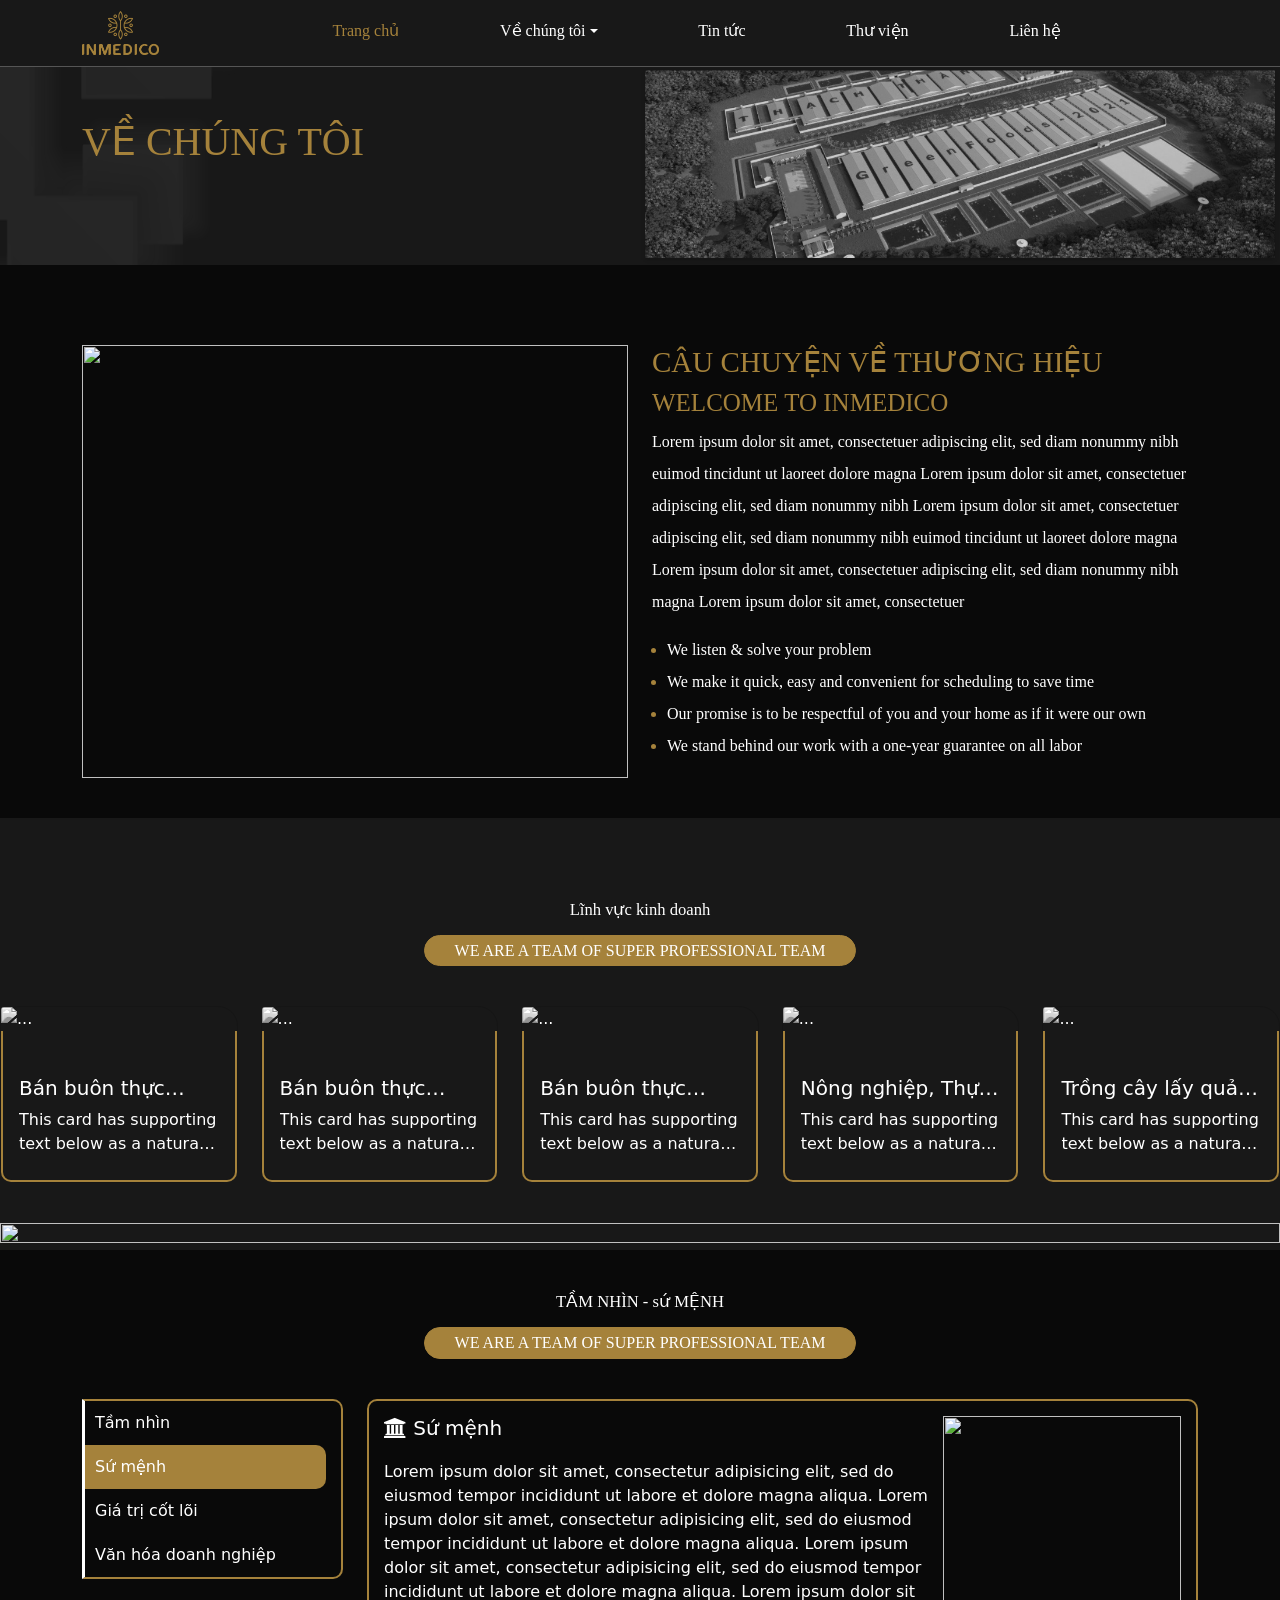
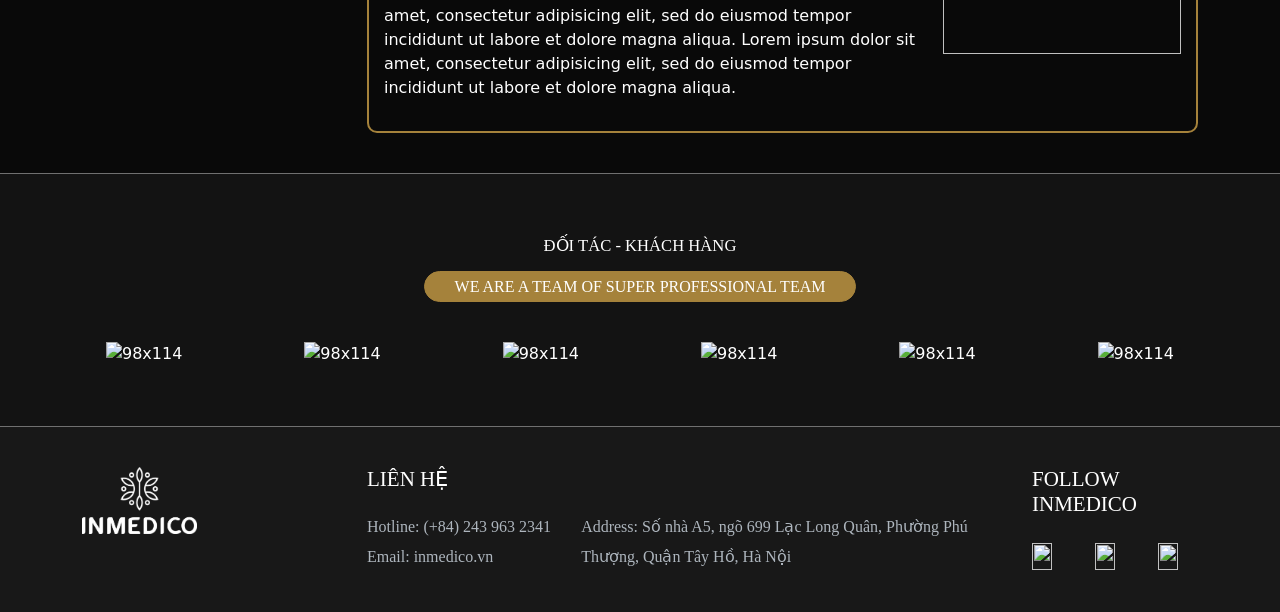
==== commit 0ed4387b: "Add files via upload" ====
--- a/about.html
+++ b/about.html
@@ -283,7 +283,7 @@
 				<div class="row">
 
 					<div class="jumbotron-h">
-						<div class="about">ĐỐI tác - KHÁCH HÀNG</div>
+						<div class="about">ĐỐI TÁC - KHÁCH HÀNG</div>
 						<div class="title2">
 							<div class="h5">WE are a TEAM OF SUPER PROFESSIONAL TEAM</div>
 						</div>
@@ -291,12 +291,12 @@
 
 					<div class="swiper mySwiper-kh">	
 						<div class="swiper-wrapper">
-							<div class="swiper-slide"><img src="images/kh-dt.png" alt="98x114"></div>
-							<div class="swiper-slide"><img src="images/kh-dt.png" alt="98x114"></div>
-							<div class="swiper-slide"><img src="images/kh-dt.png" alt="98x114"></div>
-							<div class="swiper-slide"><img src="images/kh-dt.png" alt="98x114"></div>
-							<div class="swiper-slide"><img src="images/kh-dt.png" alt="98x114"></div>
-							<div class="swiper-slide"><img src="images/kh-dt.png" alt="98x114"></div>
+							<div class="swiper-slide"><img src="images/kh-dt1.png" alt="98x114"></div>
+							<div class="swiper-slide"><img src="images/kh-dt2.png" alt="98x114"></div>
+							<div class="swiper-slide"><img src="images/kh-dt3.png" alt="98x114"></div>
+							<div class="swiper-slide"><img src="images/kh-dt4.png" alt="98x114"></div>
+							<div class="swiper-slide"><img src="images/kh-dt5.png" alt="98x114"></div>
+							<div class="swiper-slide"><img src="images/kh-dt6.png" alt="98x114"></div>
 						</div>
 						<div class="swiper-button-next"></div>
 						<div class="swiper-button-prev"></div>
@@ -306,68 +306,33 @@
 			</div>
 		</section>
 		<!-- End kh-dt -->
-
 	</main>	
 
 	<footer>
 		<div class="container">
 			<div class="row">
-				<div class="col-md-4 col-sm-6">
+				<div class="col-md-3">
 					<div class="brand-bot">
 						<img src="images/logo-bot.png">
-					</div>
-					<div class="content">
-						<div class="h2">LIÊN HỆ</div>
-						<p>Hotline: (+84) 243 963 2341</p>
-						<p>Email: inmedico.vn</p>
-						<p>Address: Số nhà A5, ngõ 699 Lạc Long Quân, Phường Phú Thượng, Quận Tây Hồ, Hà Nội</p>
-						<div class="h2">FOLLOW INMEDICO</div>
-						<p>Facebook</p>
-						<p>Zalo</p>
-						<p>Youtube</p>
-					</div>
-				</div>
-				<div class="col-md-4 col-sm-6">
-					<ul class="menu-footer">
-						<li>
-							<a href="#!">Giới thiệu</a>
-							<ul>
-								<li><a href="#!">Câu chuyện thương hiệu</a></li>
-								<li><a href="#!">Tầm nhìn, sứ mệnh, giá trị cốt lõi</a></li>
-								<li><a href="#!">Lĩnh vực kinh doanh</a></li>
-								<li><a href="#!">Các đối tác</a></li>
-							</ul>
-						</li>
-						<li>
-							<a href="#!">Human Health</a>
-							<ul>
-								<li><a href="#!">Havircin</a></li>
-								<li><a href="#!">Keymen</a></li>
-							</ul>
-						</li>
-					</ul>
-				</div>
-				<div class="col-md-4 col-sm-6">
-					<ul class="menu-footer">
-						<li>
-							<a href="#!">SMART FARMING</a>
-							<ul>
-								<li><a href="#!">Câu chuyện thương hiệu</a></li>
-								<li><a href="#!">Câu chuyện thương hiệu</a></li>
-								<li><a href="#!">Câu chuyện thương hiệu</a></li>
-								<li><a href="#!">Câu chuyện thương hiệu</a></li>
-							</ul>
-						</li>
-						<li>
-							<a href="#!">Tin tức</a>
-						</li>
-						<li>
-							<a href="#!">Thư viện</a>
-						</li>
-						<li>
-							<a href="#!">Liên hệ</a>
-						</li>
-					</ul>
+					</div>					
+				</div>
+				<div class="col-md-7">
+					<div class="h2">LIÊN HỆ</div>
+					<div class="content">	
+						<div>				
+							<p>Hotline: (+84) 243 963 2341</p>
+							<p>Email: inmedico.vn</p>
+						</div>	
+						<p>Address: Số nhà A5, ngõ 699 Lạc Long Quân, Phường Phú Thượng, Quận Tây Hồ, Hà Nội</p>				
+					</div>
+				</div>
+				<div class="col-md-2">
+					<div class="h2">FOLLOW INMEDICO</div>
+					<div class="share-news-d">
+						<span><a href="#!"><img src="css/images/facebook-bot.svg"></a></span>
+						<span><a href="#!"><img src="css/images/icon-bot2.svg"></a></span>
+						<span><a href="#!"><img src="css/images/youtube-bot.svg"></a></span>
+					</div>
 				</div>
 			</div>
 		</div>		
--- a/css/style.css
+++ b/css/style.css
@@ -24,34 +24,29 @@
 }
 
 @font-face { 
-  font-family: SVN-Poppins-Medium; 
-  src: url(fonts/SVN-Poppins-Medium.otf); 
+  font-family: SanFranciscoDisplay-Thin; 
+  src: url(fonts/SanFranciscoDisplay-Thin.otf); 
 } 
 
 @font-face { 
-  font-family: SVN-Poppins-Light; 
-  src: url(fonts/SVN-Poppins-Light.otf); 
-} 
+  font-family: SanFranciscoDisplay-Regular; 
+  src: url(fonts/SanFranciscoDisplay-Regular.otf); 
+}
 
 @font-face { 
-  font-family: SVN-Poppins-Regular; 
-  src: url(fonts/SVN-Poppins-Regular.otf); 
+  font-family: SanFranciscoDisplay-Light; 
+  src: url(fonts/SanFranciscoDisplay-Light.otf); 
 }
 
 @font-face { 
-  font-family: SVN-Poppins-Bold; 
-  src: url(fonts/SVN-Poppins-Bold.otf); 
+  font-family: SanFranciscoDisplay-Semibold; 
+  src: url(fonts/SanFranciscoDisplay-Semibold.otf); 
 }
 
 @font-face { 
-  font-family: SVN-Poppins-SemiBold; 
-  src: url(fonts/SVN-Poppins-SemiBold.otf); 
-}
-
-@font-face { 
-  font-family: TrajanPro-Bold; 
-  src: url(fonts/TrajanPro-Bold.otf); 
-} 
+  font-family: SanFranciscoDisplay-Bold; 
+  src: url(fonts/SanFranciscoDisplay-Bold.otf); 
+}
 
 .clear {
   clear: both;
@@ -77,8 +72,7 @@
 
 .jumbotron-h {color: #fff;text-align: center;}
 .jumbotron-h .about, .jumbotron-h .about p {
-    text-transform: uppercase;
-    font-family: TrajanPro-Bold;
+    font-family: 'SanFranciscoDisplay-Semibold';
     margin-bottom: 12px;
     font-size: calc(0.013*100vw);
 }
@@ -87,7 +81,7 @@
     letter-spacing: 2px;
     font-size: calc(0.0235*100vw);
     color: #A5823B;
-    font-family: TrajanPro-Bold;
+    font-family: SanFranciscoDisplay-Semibold;
 }
 .jumbotron-h hr {
     opacity: 1;
@@ -97,7 +91,7 @@
     margin: 15px auto;
 }
 .jumbotron-h p {
-    font-family: SVN-Poppins-Medium;
+    font-family: SanFranciscoDisplay-Thin;
     font-size: 16px;
 }
 .jumbotron-h .title2 .h5 {
@@ -110,8 +104,27 @@
     font-size: 16px;
     text-transform: uppercase;
     padding: 5px 30px;
-    font-family: SVN-Poppins-Regular;
-}
+    font-family: SanFranciscoDisplay-Regular;
+}
+
+.jumbotron-h .title2 .h5 p {
+    background: #A5823B;
+    color: #fff;
+    border-radius: 30px;
+    border: 1px solid #A5823B;
+    width: max-content;
+    margin: auto;
+    font-size: 16px;
+    text-transform: uppercase;
+    font-family: SanFranciscoDisplay-Regular;
+}
+
+@media (min-width: 1919px) {
+    .jumbotron-h {
+        line-height: 2;
+    }
+}
+
 @media (max-width: 767px) {
     .jumbotron-h .about {
         font-size: 18px;
@@ -120,6 +133,7 @@
         font-size: 28px;
     }
 }
+.jumbotron-about .title2 p {margin-bottom: 0;}
 
 .card {
     background: transparent;
@@ -173,10 +187,12 @@
 }
 #main-nav .sm-clean ul {
     background: #0000008f;
-}
+    width: max-content;
+}
+
 #main-nav .sm-clean a {
     color: #FFFFFF;
-    font-family: SVN-Poppins-Medium;
+    font-family: SanFranciscoDisplay-Regular;
     font-size: 16px;
 }
 #main-nav .sm-clean a .sub-arrow {
@@ -223,6 +239,9 @@
     #main-nav .nav-brand img {
         max-width: 100px;
     }
+    #main-nav .sm-clean .current-menu-item a .sub-arrow {
+        background: #fff;
+    }
     .main-menu-btn {
         float: right;
         width: 50px;
@@ -320,7 +339,7 @@
 
 /*Start box-health-h*/
 .box-health-h {
-    padding-top: 40px;
+    padding-top: 60px;
     padding-bottom: 280px;
     background: #0D0D0D;
     position: relative;
@@ -399,6 +418,7 @@
     opacity: 1; 
     top: calc(100% + 130px);
     transition: all 2s; 
+    font-family: SanFranciscoDisplay-Regular;
 }
 
 .slide-health-h .slick-current .ttct-sp {
@@ -453,6 +473,7 @@
     .box-health-h .slick-slide.slick-current img {
         height: 100%;
     }
+
 }
 
 @media (max-width: 1400px) {
@@ -559,6 +580,12 @@
 
     .slide-health-h .slick-slide.slick-current img {
         width: 300px;
+    }
+
+    .slide-health-h .slick-prev.slick-arrow {
+        z-index: 9;
+        position: absolute;
+        top: 41%;
     }
 }
 /*End slide-health-h*/
@@ -568,6 +595,9 @@
     background: url(images/Mask-Group-38.png);
     padding-top: 40px;
     padding-bottom: 40px;
+}
+.farming-h .jumbotron-h p {
+    font-family: SanFranciscoDisplay-Light;
 }
 .farming-h .btn-chosen-products {
     color: #A5823B;
@@ -628,7 +658,7 @@
     margin: 0;
     font-size: 14px;
     line-height: 1.2;
-    font-family: SVN-Poppins-Medium;
+    font-family: SanFranciscoDisplay-Regular;
 }
 
 .farming-h .box-card .item a {
@@ -750,12 +780,16 @@
     }
 
     .bg-farming-h .item1 {
-        width: 350px;
+        width: 330px;
     }
 
     .bg-farming-h .item2 {
         top: 195px;
         width: 80px;
+    }
+
+    .farming-h .box-card {
+        overflow: hidden;
     }
 
     .farming-h .box-card .item img {
@@ -765,7 +799,8 @@
     }
 
     .farming-h .box-card .item p {
-        margin-top: 5px;
+        margin-top: 10px;
+        font-size: 12px;
     }
 
     .farming-h .box-card .item:nth-child(1) {
@@ -812,8 +847,16 @@
     grid-column-gap: 400px;
 }
 
+.why-choosen .jumbotron-h .about, .why-choosen .jumbotron-h .about p {
+    font-family: SanFranciscoDisplay-Regular;
+}
+
+.why-choosen .jumbotron-h .h2 {
+    font-family: SanFranciscoDisplay-Bold;
+}
+
 .why-ct, .why-ct p {
-    font-family: SVN-Poppins-Regular;
+    font-family: SanFranciscoDisplay-Thin;
     font-size: 16px;
 }
 
@@ -838,6 +881,7 @@
     color: #A5823B;
     font-size: 18px;
     text-transform: uppercase;
+    font-family: SanFranciscoDisplay-Bold;
 }
 
 .why-choosen ul li:nth-child(2n+1) {
@@ -886,6 +930,12 @@
         grid-column-gap: 40px;
     }
 }
+
+@media (max-width: 767px) {
+    .why-choosen ul {
+        grid-template-columns: auto;
+    }
+}
 /*End why choosen*/
 
 /*Start kh-dt*/
@@ -896,10 +946,19 @@
 
 .kh-dt p {
     margin-bottom: 0;
-    font-family: SVN-Poppins-SemiBold;
+    font-family: SanFranciscoDisplay-Semibold;
 }
 .kh-dt img {
-    max-width: 98px;
+    max-width: 135px;
+    width: auto;
+}
+
+.kh-dt > .container > .row {
+    align-items: center;
+}
+
+.kh-dt .swiper-slide {
+    text-align: center;
 }
 @media(min-width: 992px) {
     .kh-dt p {
@@ -910,9 +969,11 @@
     .mySwiper-kh {
         padding-top: 5px;
     }
-
     .kh-dt {
         padding: 10px 0;
+    }
+    .kh-dt img {
+        max-height: 34px;
     }
 }
 @media (max-width: 576px) {
@@ -933,7 +994,7 @@
 }
 
 .brand-bot img {
-    max-width: calc(0.12*100vw);
+    max-width: calc(0.09*100vw);
 }
 
 footer .menu-footer a {color: #fff;line-height: 30px;}
@@ -952,28 +1013,40 @@
 }
 footer .menu-footer li ul li a {
     color: #adb5bd;
-    font-family: 'SVN-Poppins-Light';
+    font-family: 'SanFranciscoDisplay-Thin';
 }
 footer .menu-footer a:hover {
     color: #A5823B;
+}
+
+footer .content {
+    display: grid;
+    grid-template-columns: auto auto;
+    gap: 30px;
 }
 
 footer .content p {
     margin-bottom: 0;
     line-height: 30px;
     color: #adb5bd;
-    font-family: SVN-Poppins-Light;
+    font-family: SanFranciscoDisplay-Thin;
     font-size: 16px;
 }
 
-footer .content .h2 {
-    margin-top: 15px;
+footer .h2 {
     font-size: 21px;
-    font-family: SVN-Poppins-Bold;
+    font-family: SanFranciscoDisplay-Bold;
+    margin-bottom: 20px;   
 }
 
 footer .share-news-d {
-    margin-top: 15px;
+    margin-top: 25px;
+    display: flex;
+    justify-content: space-between;
+}
+
+footer .share-news-d img {
+    max-width: unset;
 }
 
 footer .share-news-d span {
@@ -987,6 +1060,25 @@
 @media (max-width: 767px) {    
     .brand-bot img {
         max-width: 100px;
+    }
+    .menu-footer1 {
+        margin-top: 30px;
+    }
+    footer .h2 {
+        margin-bottom: 10px;
+        margin-top: 20px;
+    }
+    .brand-bot {
+        margin-bottom: 10px;
+    }
+    footer .share-news-d {
+        justify-content: flex-start;
+    }
+}
+@media (max-width: 576px) {
+    footer .content {
+        grid-template-columns: auto;
+        gap: 0;
     }
 }
 /*end footer*/
@@ -1008,20 +1100,26 @@
 }
 
 .title-category {
-    /*background: url('images/bg-tin-tuc.png') no-repeat right, url('images/Mask-Group-40.png') no-repeat left;*/
+    background: url('images/Mask-Group-40.png') no-repeat left;
+    float: left;
+    width: 100%;
 }
 
 .title-category h2, .title-category h1 {
     color: #A5823B;
     text-transform: uppercase;
-    letter-spacing: 2px;
     position: absolute;
     margin-top: calc(0.04*100vw);
+    font-family: SanFranciscoDisplay-Semibold;
 }
 
 .title-category .img-title {
     width: 50%;
     float: right;
+}
+
+.title-category .img-title img {
+    height: auto;
 }
 
 @media (max-width: 1399px) {
@@ -1325,12 +1423,12 @@
     border: 1px solid #707070;
 }
 
-.box-comment .title-reply img {
+.box-comment #reply-title img {
     max-width: 48px;
     margin-right: 15px;
 }
 
-.box-comment .title-reply {
+.box-comment #reply-title {
     font-size: 20px;
     font-weight: bold;
     margin-bottom: 20px;
@@ -1503,7 +1601,7 @@
     color: #A5823B;
     text-transform: uppercase;
     font-size: 25px;
-    font-family: TrajanPro-Bold;
+    font-family: SanFranciscoDisplay-Semibold;
     margin-bottom: 30px;
     margin-top: 40px;
 }
@@ -1536,22 +1634,30 @@
     height: 225px;
 }
 
-.box-contract input {
+
+.box-contract .box-form {
+    list-style: none;
+    padding-left: 0;
+    display: grid;
+    gap: 15px;
+    grid-template-columns: auto auto;
+}
+
+.box-contract .box-form input {
     padding: 10px;
     border-radius: 5px;
     border: 1px solid #707070;
     background: transparent;
     color: #fff;
-}
-
-.box-contract form {
-    display: grid;
-    gap: 15px;
-    grid-template-columns: auto auto;
-}
-
-.box-contract textarea.content {
+    width: 100%;
+}
+
+.box-contract ul.box-form li:nth-child(5) {
     grid-column: 1/3;
+}
+
+.box-contract .box-form textarea.content {
+    width: 100%;
     padding: 10px;
     border-radius: 5px;
     border: 1px solid #707070;
@@ -1560,37 +1666,37 @@
     color: #fff;
 }
 
-.text-adress p {
-    margin-bottom: 10px;
-}
-
-.box-contract .box-submit .btn {
+.box-contract .box-form input.has-spinner.wpcf7-submit {
     color: #A5823B;
     border: 2px solid;
     border-radius: 10px;
     padding: 5px 15px;
-}
-
-.box-contract .box-submit .btn:hover {
+    width: unset;
+}
+
+.box-contract .box-form input.has-spinner.wpcf7-submit:hover {
     color: #fff;
     background: #A5823B;
     border: 2px solid #A5823B;
 }
 
 @media (max-width: 767px) {
-    .box-contract form {
+    .box-contract .box-form {
         margin-top: 20px;
     }
 }
 
 @media (max-width: 576px) {
-    .box-contract form {
+    .box-contract .box-form {
         grid-template-columns: auto;
     }
-    .box-contract textarea.content {
+    .box-contract .box-form textarea.content {
+        height: 150px;
+    }
+    .box-contract ul.box-form li:nth-child(5) {
         grid-column: unset;
-        height: 200px;
-    }
+    }
+
 }
 /*end contract*/
 
@@ -1599,8 +1705,8 @@
 .box-about {
     padding-top: 80px;
     padding-bottom: 40px;
-    background: #090909;
-    font-family: 'SVN-Poppins-Light';
+    background-color: #090909 !important;
+    font-family: 'SanFranciscoDisplay-Thin';
     line-height: 2;
     background: url('images/feature-three-shape.png') no-repeat top right;
 }
@@ -1608,13 +1714,13 @@
 .box-about h2 {
     color: #A5823B;
     font-size: 29px;
-    font-family: TrajanPro-Bold;
+    font-family: SanFranciscoDisplay-Semibold;
 }
 
 .box-about h3 {
     color: #A5823B;
     font-size: 25px;
-    font-family: TrajanPro-Bold;
+    font-family: SanFranciscoDisplay-Semibold;
 }
 
 .box-about ul li::marker {
@@ -1645,6 +1751,15 @@
 .box-lvkd .img-body {
     margin-top: -5px;
     margin-bottom: 10px;
+}
+@media (max-width: 767px) {
+    .jumbotron-h .title2 .h5 {
+        font-size: 14px;
+        width: auto;
+    }
+    .box-about h2 {
+        margin-top: 20px;
+    }
 }
 
 /*start box-tnsm about-page*/
@@ -1704,6 +1819,10 @@
     gap: 15px;
 }
 
+.box-tnsm .main-tnsm .tab-content .tab-pane h5 {
+    margin-bottom: 20px;
+}
+
 .box-tnsm .main-tnsm .tab-content figure {
     margin: 0;
 }
@@ -1748,4 +1867,75 @@
 .kh-dt2 .jumbotron-h {
     margin-bottom: 40px;
 }
-/*end kh-dt2 about-page*/+/*end kh-dt2 about-page*/
+
+
+
+
+/*responsive full hd*/
+@media (min-width: 1919px) {
+    .jumbotron-h .about, .jumbotron-h .about p {
+        font-size: 25px;
+    }
+    .jumbotron-h .h2 {
+        font-size: 45px;
+    }
+    .box-health-h {
+        padding-top: 86px;
+        padding-bottom: 380px;
+    }
+    .box-health-h .bg-hh {
+        top: 348px;
+    }
+    .slide-health-h {
+        margin-top: 150px;
+        margin-left: -20px;
+    }
+    .slide-health-h .slick-current .text-bot-hh {
+        top: 550px;
+    }
+    .slide-health-h .slick-current .ttct-sp {
+        top: 640px;
+    }
+    .farming-h {
+        padding-top: 109px;
+    }
+    .why-choosen ul {
+        grid-column-gap: 600px;
+        margin-top: -50px;
+    }
+    .why-choosen ul li .why-stt {
+        padding: 10px 18px;
+        width: 15%;
+    }
+    .why-choosen ul li .content {
+        float: left;
+        width: 80%;
+    }
+    .box-content .bg-why {
+        width: 406px;
+        height: 663px;
+        left: 40%;
+    }
+    .why-choosen {
+        padding-top: 103px;
+    }
+    .box-content {
+        margin-top: 180px;
+        min-height: 550px;
+    }
+    .slick-slide.slick-cloned.slick-active {
+        margin-left: -60px;
+        margin-right: 60px;
+    }
+    .box-health-h .slick-slide.slick-current + .slick-slide.slick-active {
+        margin-right: -60px;
+        margin-left: 60px;
+    }
+    .kh-dt {
+        padding: 74px 0;
+    }
+    footer .content {
+        gap: 91px;
+    }
+}
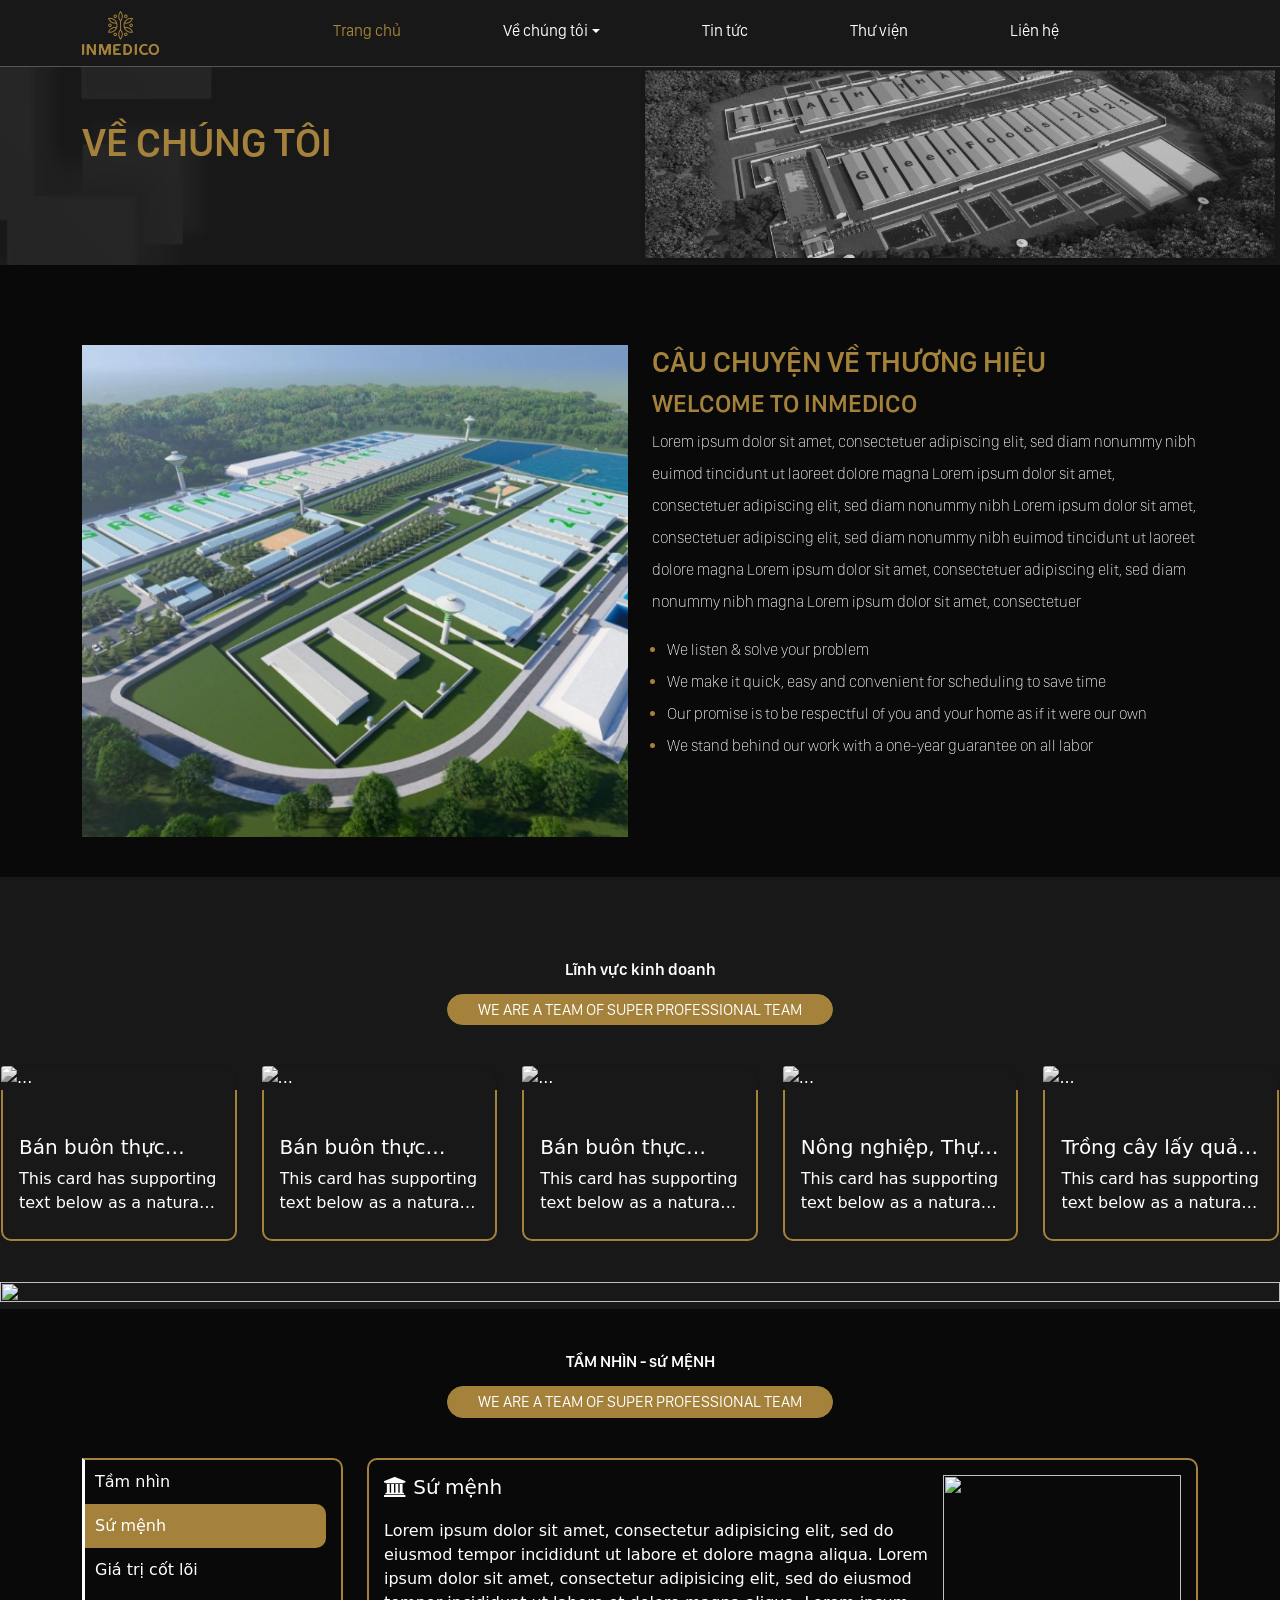
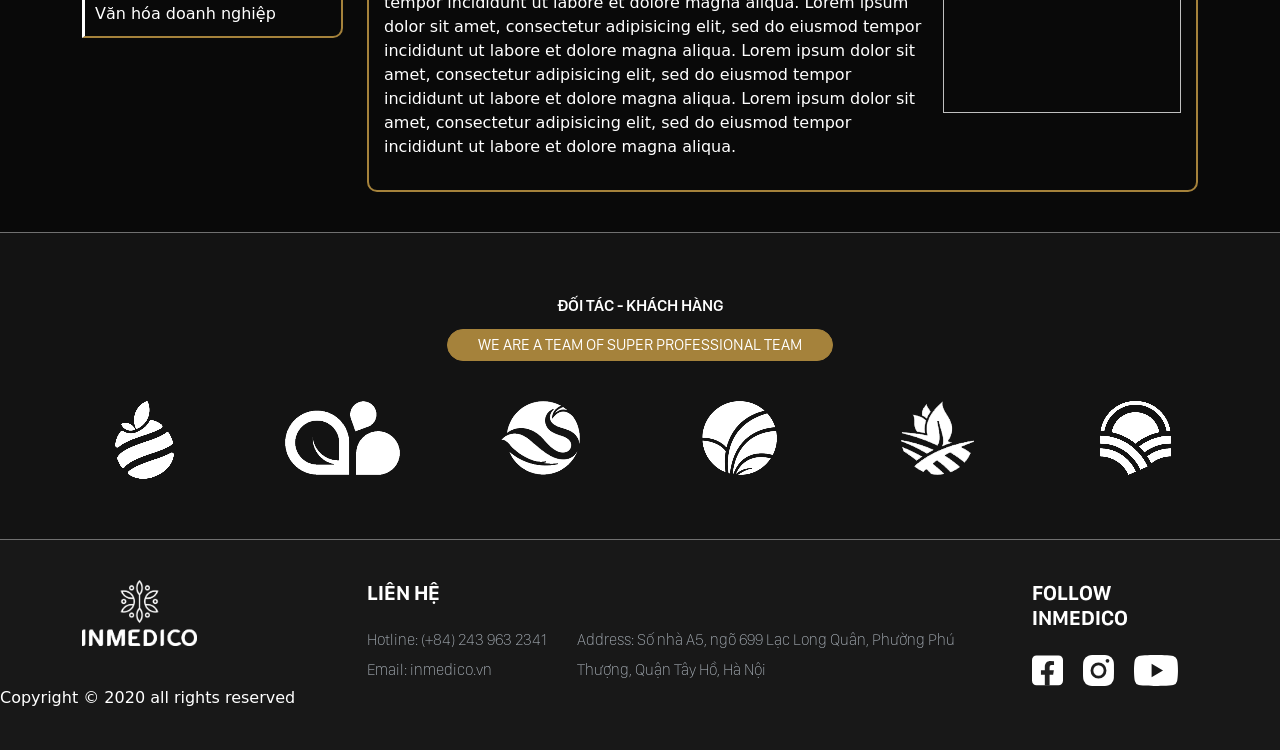
==== commit ae4ba08c: "Add files via upload" ====
--- a/about.html
+++ b/about.html
@@ -309,33 +309,38 @@
 	</main>	
 
 	<footer>
-		<div class="container">
-			<div class="row">
-				<div class="col-md-3">
-					<div class="brand-bot">
-						<img src="images/logo-bot.png">
-					</div>					
-				</div>
-				<div class="col-md-7">
-					<div class="h2">LIÊN HỆ</div>
-					<div class="content">	
-						<div>				
-							<p>Hotline: (+84) 243 963 2341</p>
-							<p>Email: inmedico.vn</p>
-						</div>	
-						<p>Address: Số nhà A5, ngõ 699 Lạc Long Quân, Phường Phú Thượng, Quận Tây Hồ, Hà Nội</p>				
-					</div>
-				</div>
-				<div class="col-md-2">
-					<div class="h2">FOLLOW INMEDICO</div>
-					<div class="share-news-d">
-						<span><a href="#!"><img src="css/images/facebook-bot.svg"></a></span>
-						<span><a href="#!"><img src="css/images/icon-bot2.svg"></a></span>
-						<span><a href="#!"><img src="css/images/youtube-bot.svg"></a></span>
-					</div>
-				</div>
-			</div>
-		</div>		
+		<div class="footer-body">
+			<div class="container">
+				<div class="row">
+					<div class="col-md-3">
+						<div class="brand-bot">
+							<img src="images/logo-bot.png">
+						</div>					
+					</div>
+					<div class="col-md-7">
+						<div class="h2">LIÊN HỆ</div>
+						<div class="content">	
+							<div>				
+								<p>Hotline: (+84) 243 963 2341</p>
+								<p>Email: inmedico.vn</p>
+							</div>	
+							<p>Address: Số nhà A5, ngõ 699 Lạc Long Quân, Phường Phú Thượng, Quận Tây Hồ, Hà Nội</p>				
+						</div>
+					</div>
+					<div class="col-md-2">
+						<div class="h2">FOLLOW INMEDICO</div>
+						<div class="share-news-d">
+							<span><a href="#!"><img src="css/images/facebook-bot.svg"></a></span>
+							<span><a href="#!"><img src="css/images/icon-bot2.svg"></a></span>
+							<span><a href="#!"><img src="css/images/youtube-bot.svg"></a></span>
+						</div>
+					</div>
+				</div>
+			</div>	
+		</div>
+		<div class="copyright">
+			Copyright © 2020 all rights reserved
+		</div>	
 	</footer>
 
 	<script type="text/javascript" src="js/jquery.min.js"></script>
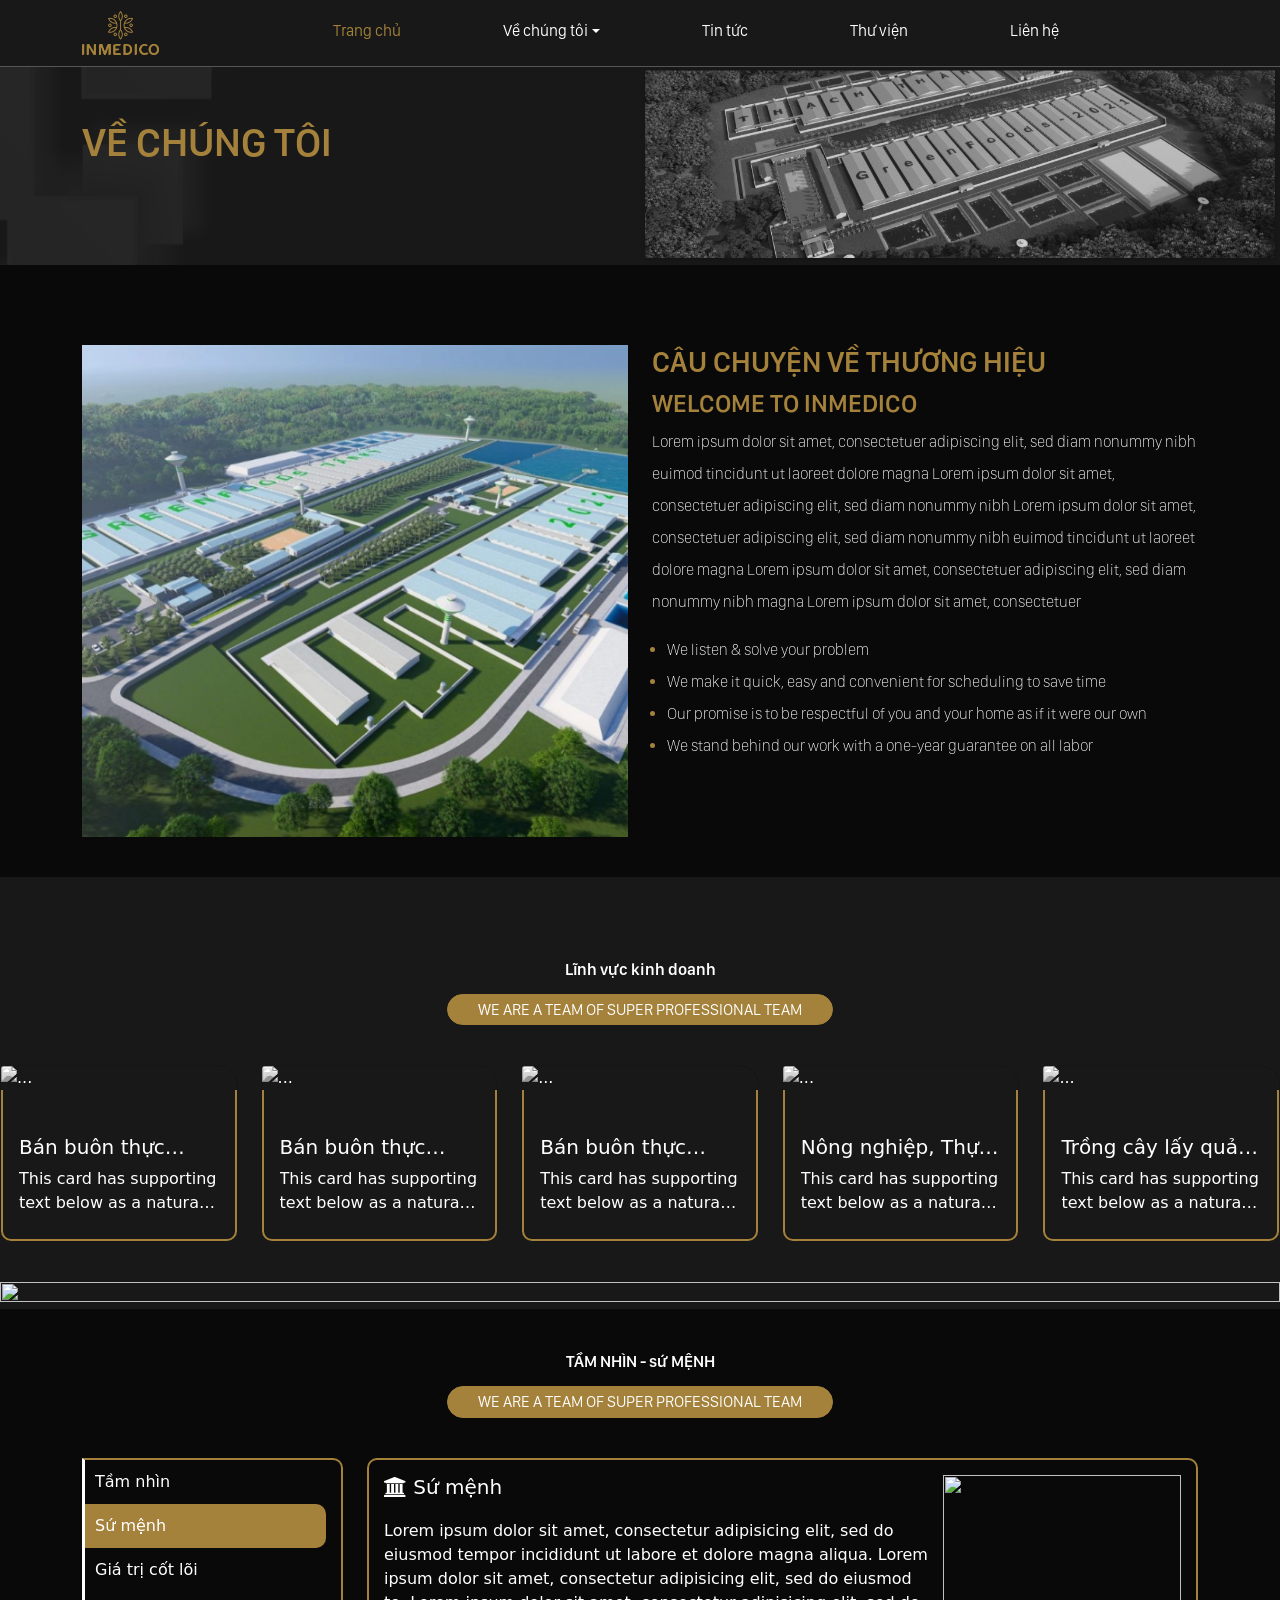
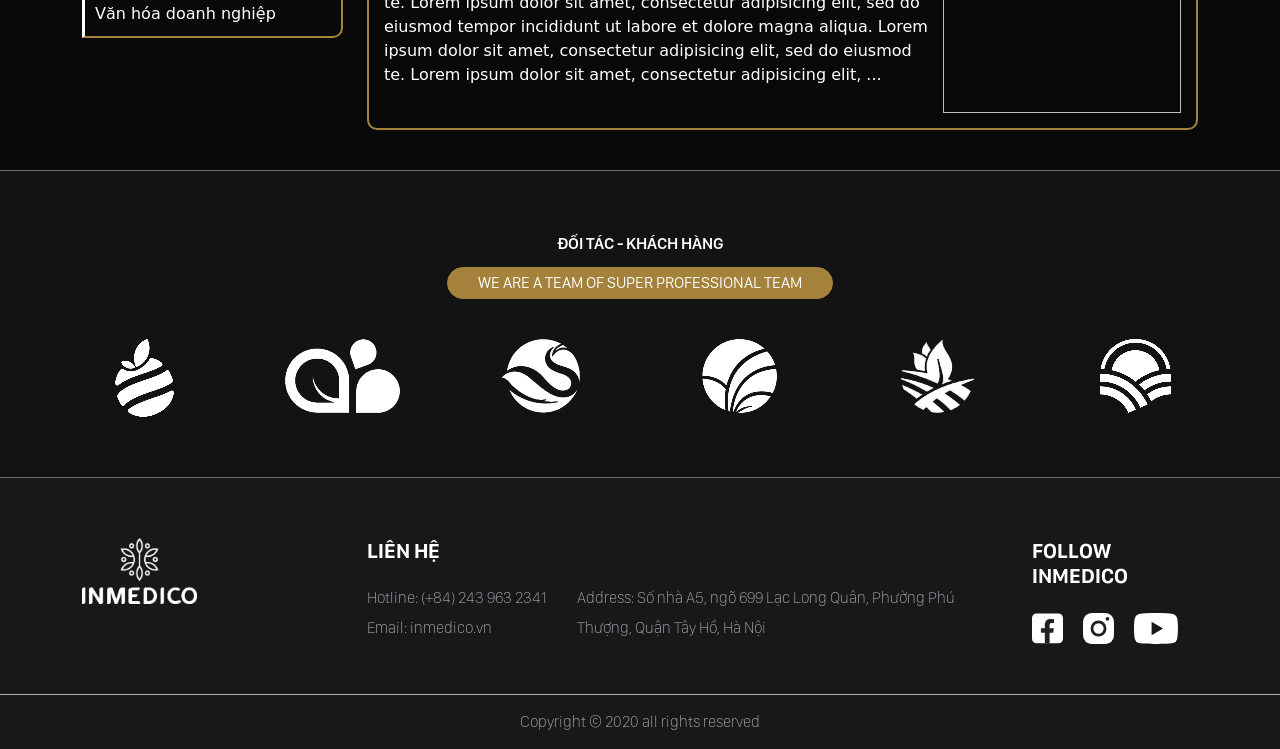
==== commit d2590335: "Add files via upload" ====
--- a/about.html
+++ b/about.html
@@ -93,7 +93,7 @@
 		<!-- End box-about -->
 
 		<section class="box-lvkd">
-			<div class="jumbotron-h">
+			<div class="jumbotron-h jumbotron-p">
 				<div class="about">Lĩnh vực kinh doanh</div>
 				<div class="title2">
 					<div class="h5">WE are a TEAM OF SUPER PROFESSIONAL TEAM</div>
@@ -205,7 +205,7 @@
 
 		<section class="box-tnsm">
 			<div class="container">
-				<div class="jumbotron-h">
+				<div class="jumbotron-h jumbotron-p">
 					<div class="about">TẦM NHÌN - sứ MỆNH</div>
 					<div class="title2">
 						<div class="h5">WE are a TEAM OF SUPER PROFESSIONAL TEAM</div>
@@ -228,7 +228,7 @@
 								<div id="tabmenu0" class="tab-pane fade">
 									<div class="tab-pane-item">									
 										<h5><i class="fa fa-university"></i> Tầm nhìn</h5>
-										<p>Lorem ipsum dolor sit amet, consectetur adipisicing elit, sed do eiusmod tempor incididunt ut labore et dolore magna aliqua. Lorem ipsum dolor sit amet, consectetur adipisicing elit, sed do eiusmod tempor incididunt ut labore et dolore magna aliqua. Lorem ipsum dolor sit amet, consectetur adipisicing elit, sed do eiusmod tempor incididunt ut labore et dolore magna aliqua. Lorem ipsum dolor sit amet, consectetur adipisicing elit, sed do eiusmod tempor incididunt ut labore et dolore magna aliqua. Lorem ipsum dolor sit amet, consectetur adipisicing elit, sed do eiusmod tempor incididunt ut labore et dolore magna aliqua.</p>
+										<p>Lorem ipsum dolor sit amet, consectetur adipisicing elit, sed do eiusmod tempor incididunt ut labore et dolore magna aliqua. Lorem ipsum dolor sit amet, consectetur adipisicing elit, sed do eiusmod tempor incididunt ut labore et dolore magna aliqua. Lorem ipsum dolor sit amet, consectetur adipisicing elit, sed do eiusmod tempor incididunt ut labore et dolore magna aliqua. Lorem ipsum dolor sit amet, consectetur adipisicing elit, sed do eiusmod tempor incididunt ut labore et dolore magna aliqua. Lorem ipsum dolor sit amet, consectetur adipisicing elit, sed do eiusmod tempor incididunt ut labore et dolore magna aliqua. </p>
 									</div>
 									<div class="tab-pane-item">
 										<figure>
@@ -239,7 +239,7 @@
 								<div id="tabmenu1" class="tab-pane active">
 									<div class="tab-pane-item">					
 										<h5><i class="fa fa-university"></i> Sứ mệnh</h5>			
-										<p>Lorem ipsum dolor sit amet, consectetur adipisicing elit, sed do eiusmod tempor incididunt ut labore et dolore magna aliqua. Lorem ipsum dolor sit amet, consectetur adipisicing elit, sed do eiusmod tempor incididunt ut labore et dolore magna aliqua. Lorem ipsum dolor sit amet, consectetur adipisicing elit, sed do eiusmod tempor incididunt ut labore et dolore magna aliqua. Lorem ipsum dolor sit amet, consectetur adipisicing elit, sed do eiusmod tempor incididunt ut labore et dolore magna aliqua. Lorem ipsum dolor sit amet, consectetur adipisicing elit, sed do eiusmod tempor incididunt ut labore et dolore magna aliqua.</p>
+										<p>Lorem ipsum dolor sit amet, consectetur adipisicing elit, sed do eiusmod tempor incididunt ut labore et dolore magna aliqua. Lorem ipsum dolor sit amet, consectetur adipisicing elit, sed do eiusmod te. Lorem ipsum dolor sit amet, consectetur adipisicing elit, sed do eiusmod tempor incididunt ut labore et dolore magna aliqua. Lorem ipsum dolor sit amet, consectetur adipisicing elit, sed do eiusmod te. Lorem ipsum dolor sit amet, consectetur adipisicing elit, ... </p>
 									</div>
 									<div class="tab-pane-item">
 										<figure>
@@ -282,7 +282,7 @@
 			<div class="container">
 				<div class="row">
 
-					<div class="jumbotron-h">
+					<div class="jumbotron-h jumbotron-p">
 						<div class="about">ĐỐI TÁC - KHÁCH HÀNG</div>
 						<div class="title2">
 							<div class="h5">WE are a TEAM OF SUPER PROFESSIONAL TEAM</div>
--- a/css/style.css
+++ b/css/style.css
@@ -985,16 +985,16 @@
 
 /*start footer*/
 footer {
-    padding: 40px 0;
-    color: #fff;
-}
-
-.brand-bot {
-    margin-bottom: 30px;
+    color: #fff;
 }
 
 .brand-bot img {
     max-width: calc(0.09*100vw);
+}
+
+.footer-body {
+    padding-top: 60px;
+    padding-bottom: 50px;
 }
 
 footer .menu-footer a {color: #fff;line-height: 30px;}
@@ -1007,9 +1007,6 @@
     text-transform: uppercase;
     font-size: 21px;
     font-family: 'SVN-Poppins-Bold';
-}
-footer {
-    padding: 40px 0;
 }
 footer .menu-footer li ul li a {
     color: #adb5bd;
@@ -1055,6 +1052,14 @@
 
 footer .menu-footer li ul {
     margin-top: 10px;
+}
+
+footer .copyright {
+    text-align: center;
+    color: #adb5bd;
+    font-family: SanFranciscoDisplay-Thin;
+    border-top: 1px solid #adb5bd;
+    padding: 15px;
 }
 
 @media (max-width: 767px) {    
